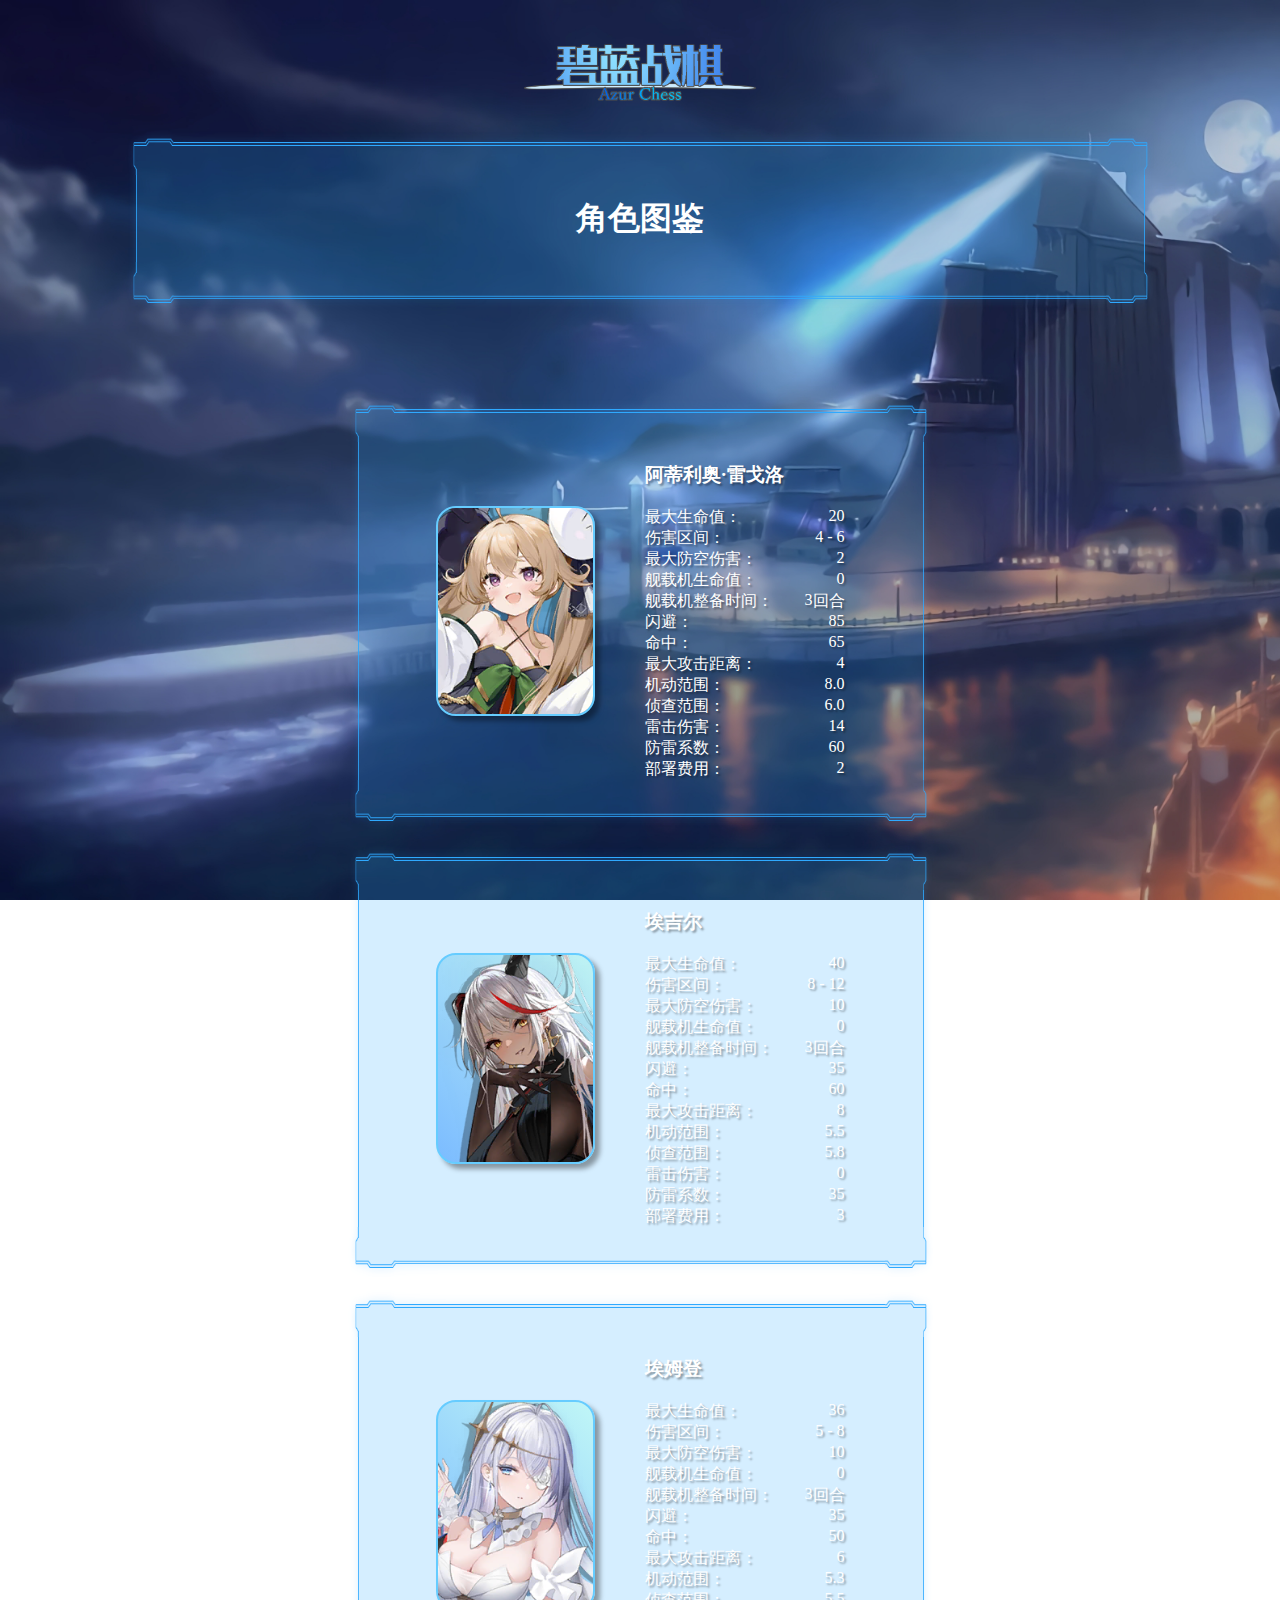
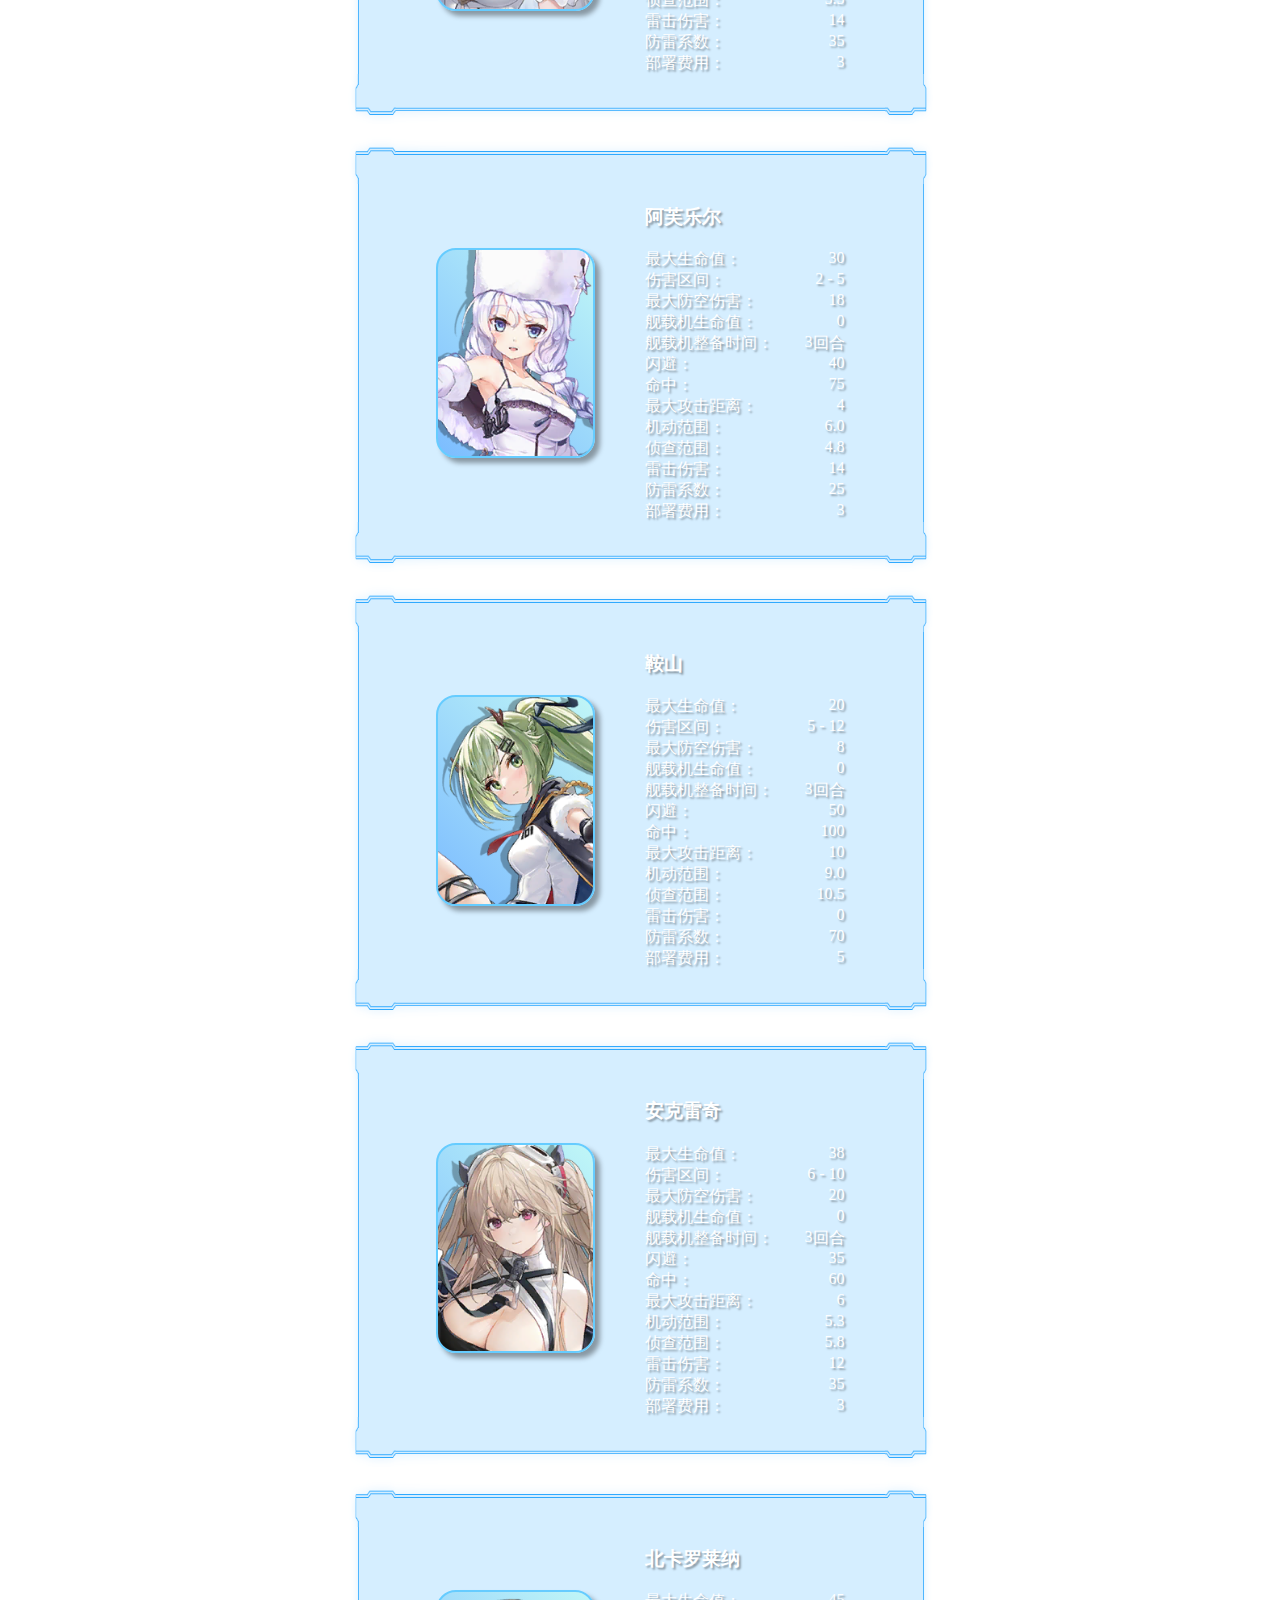
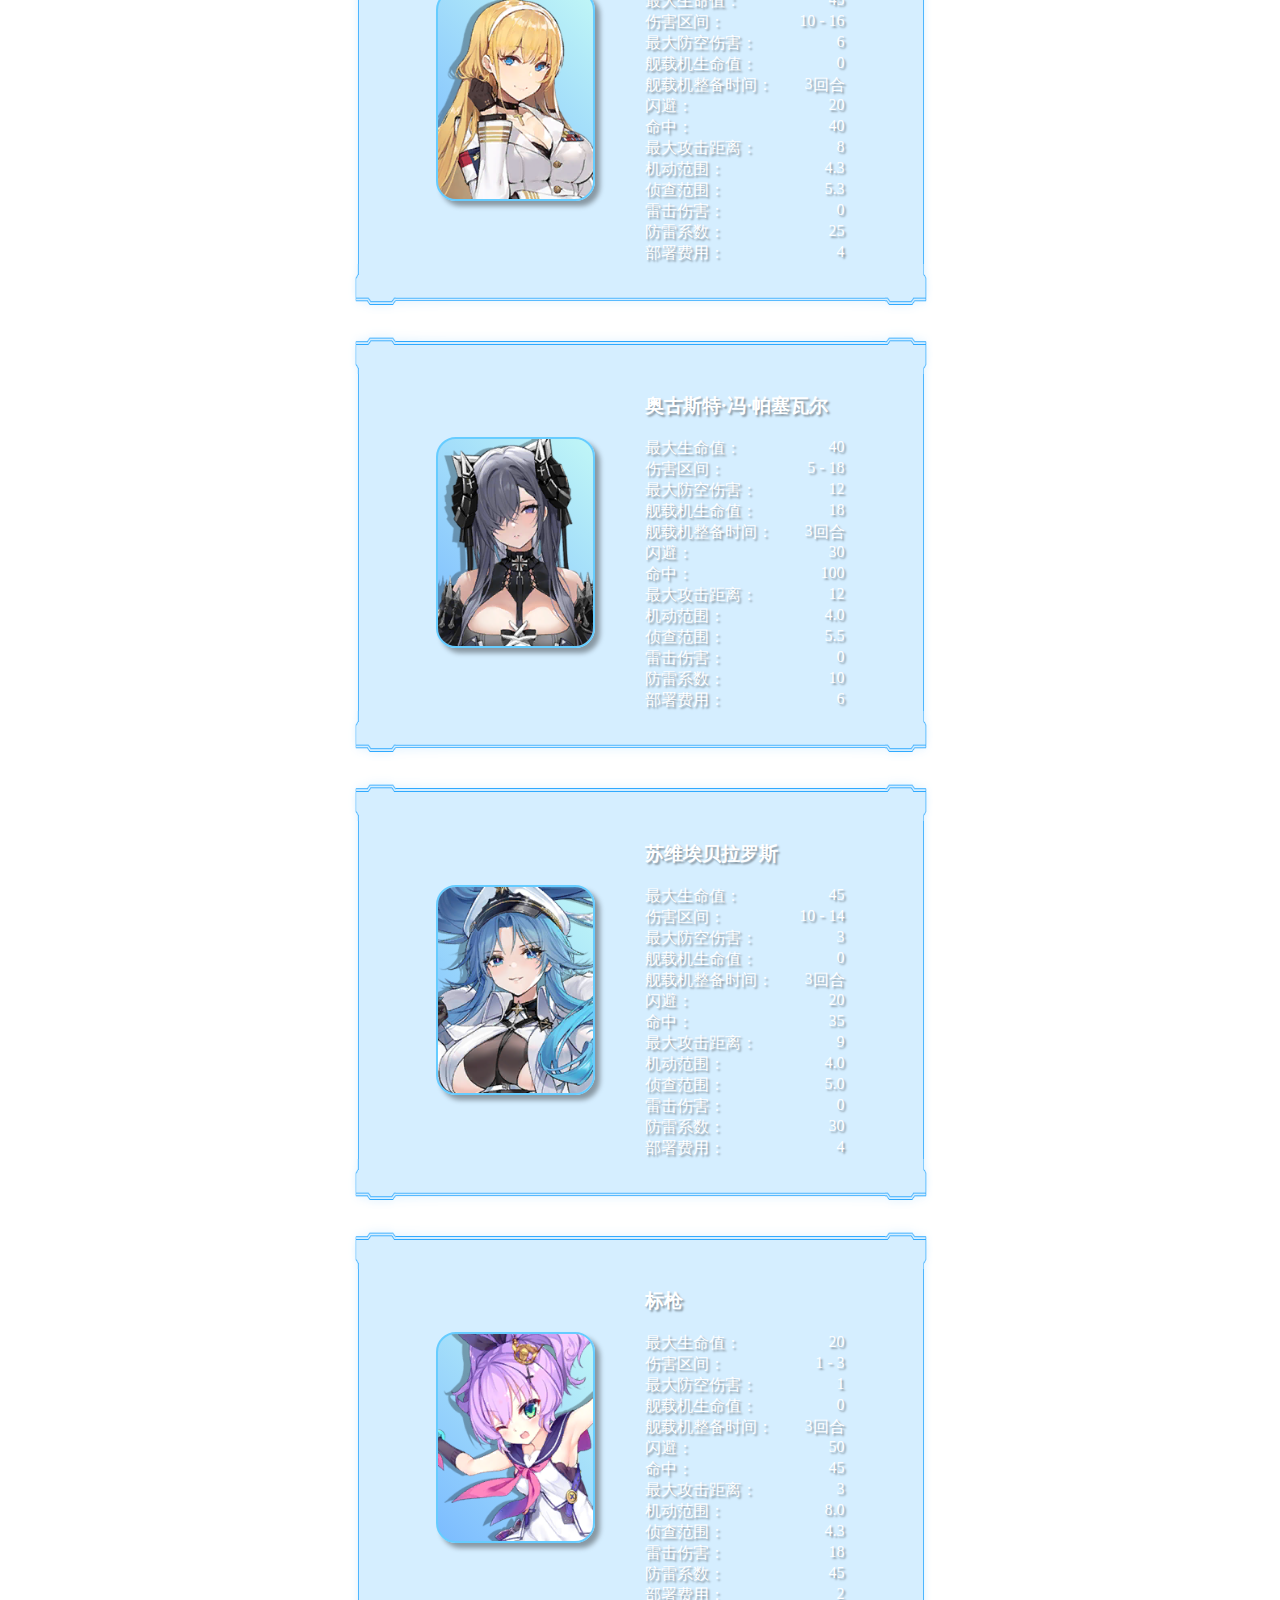
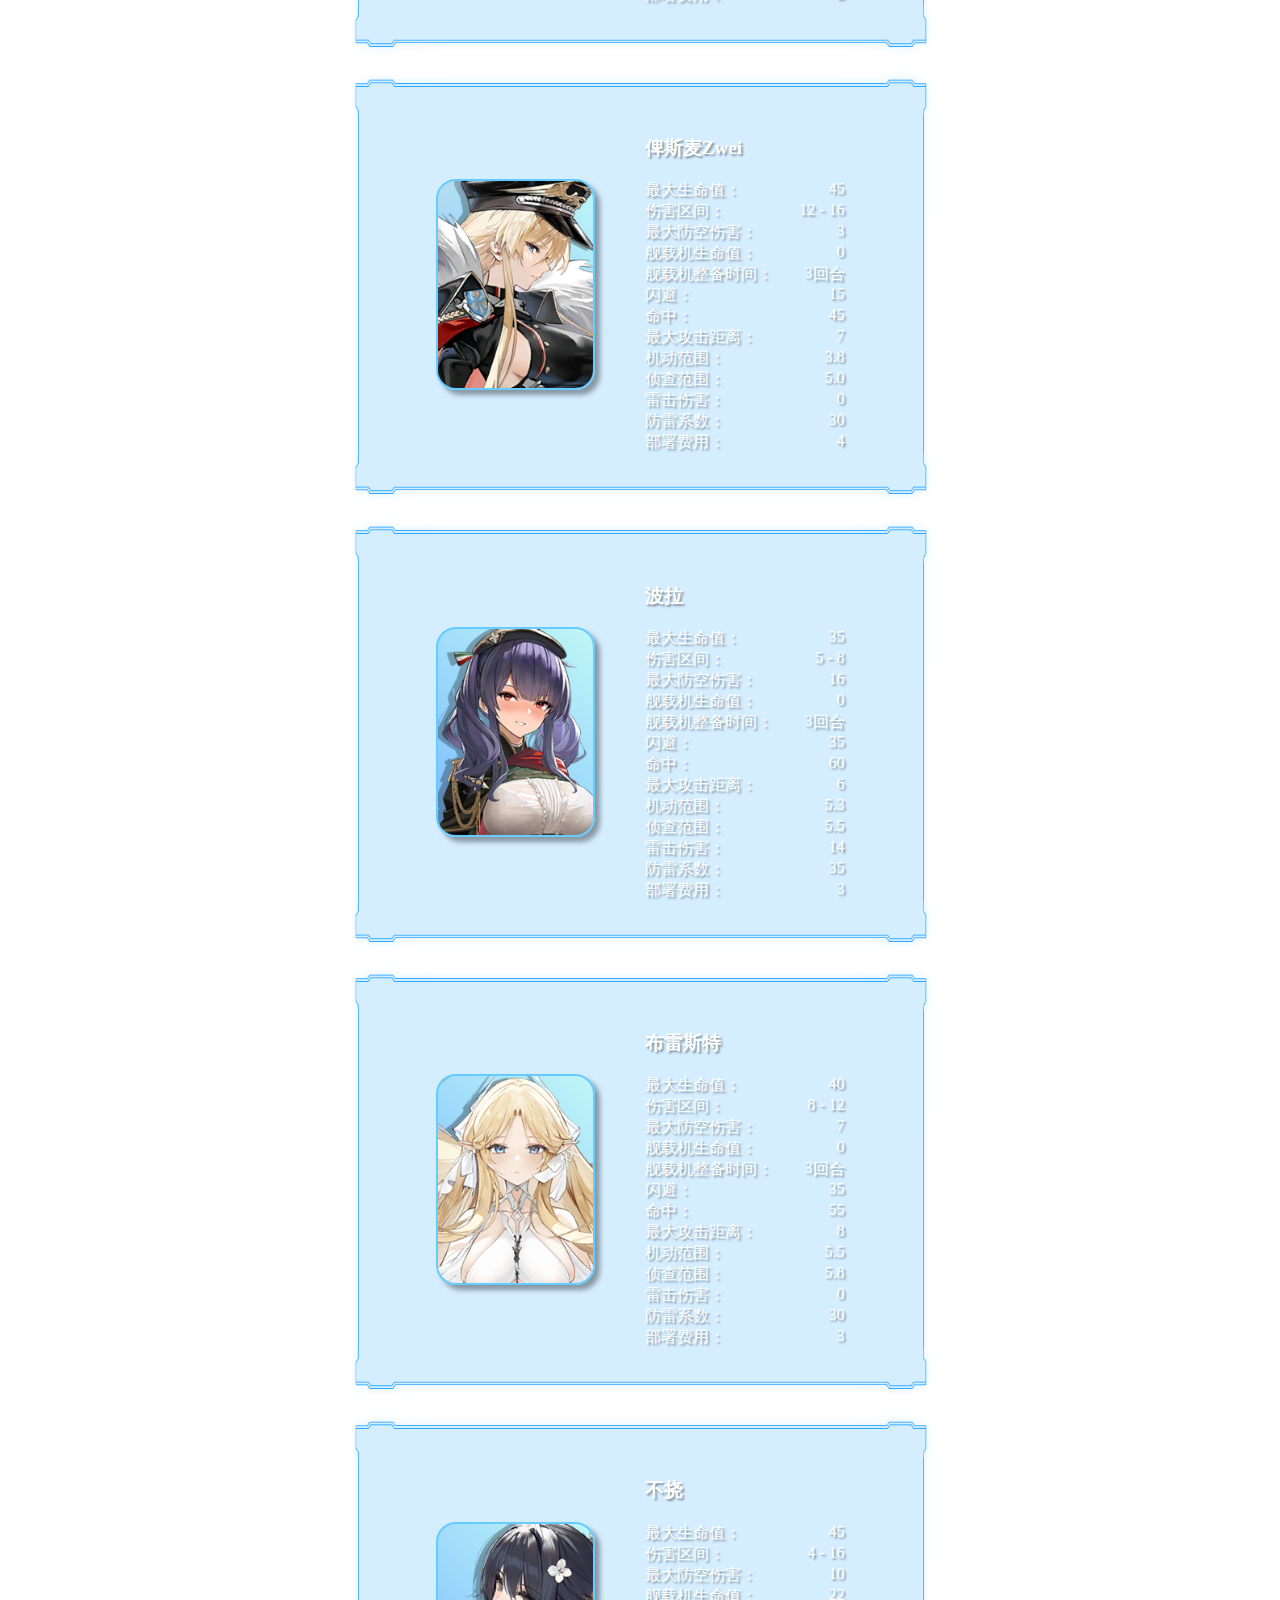
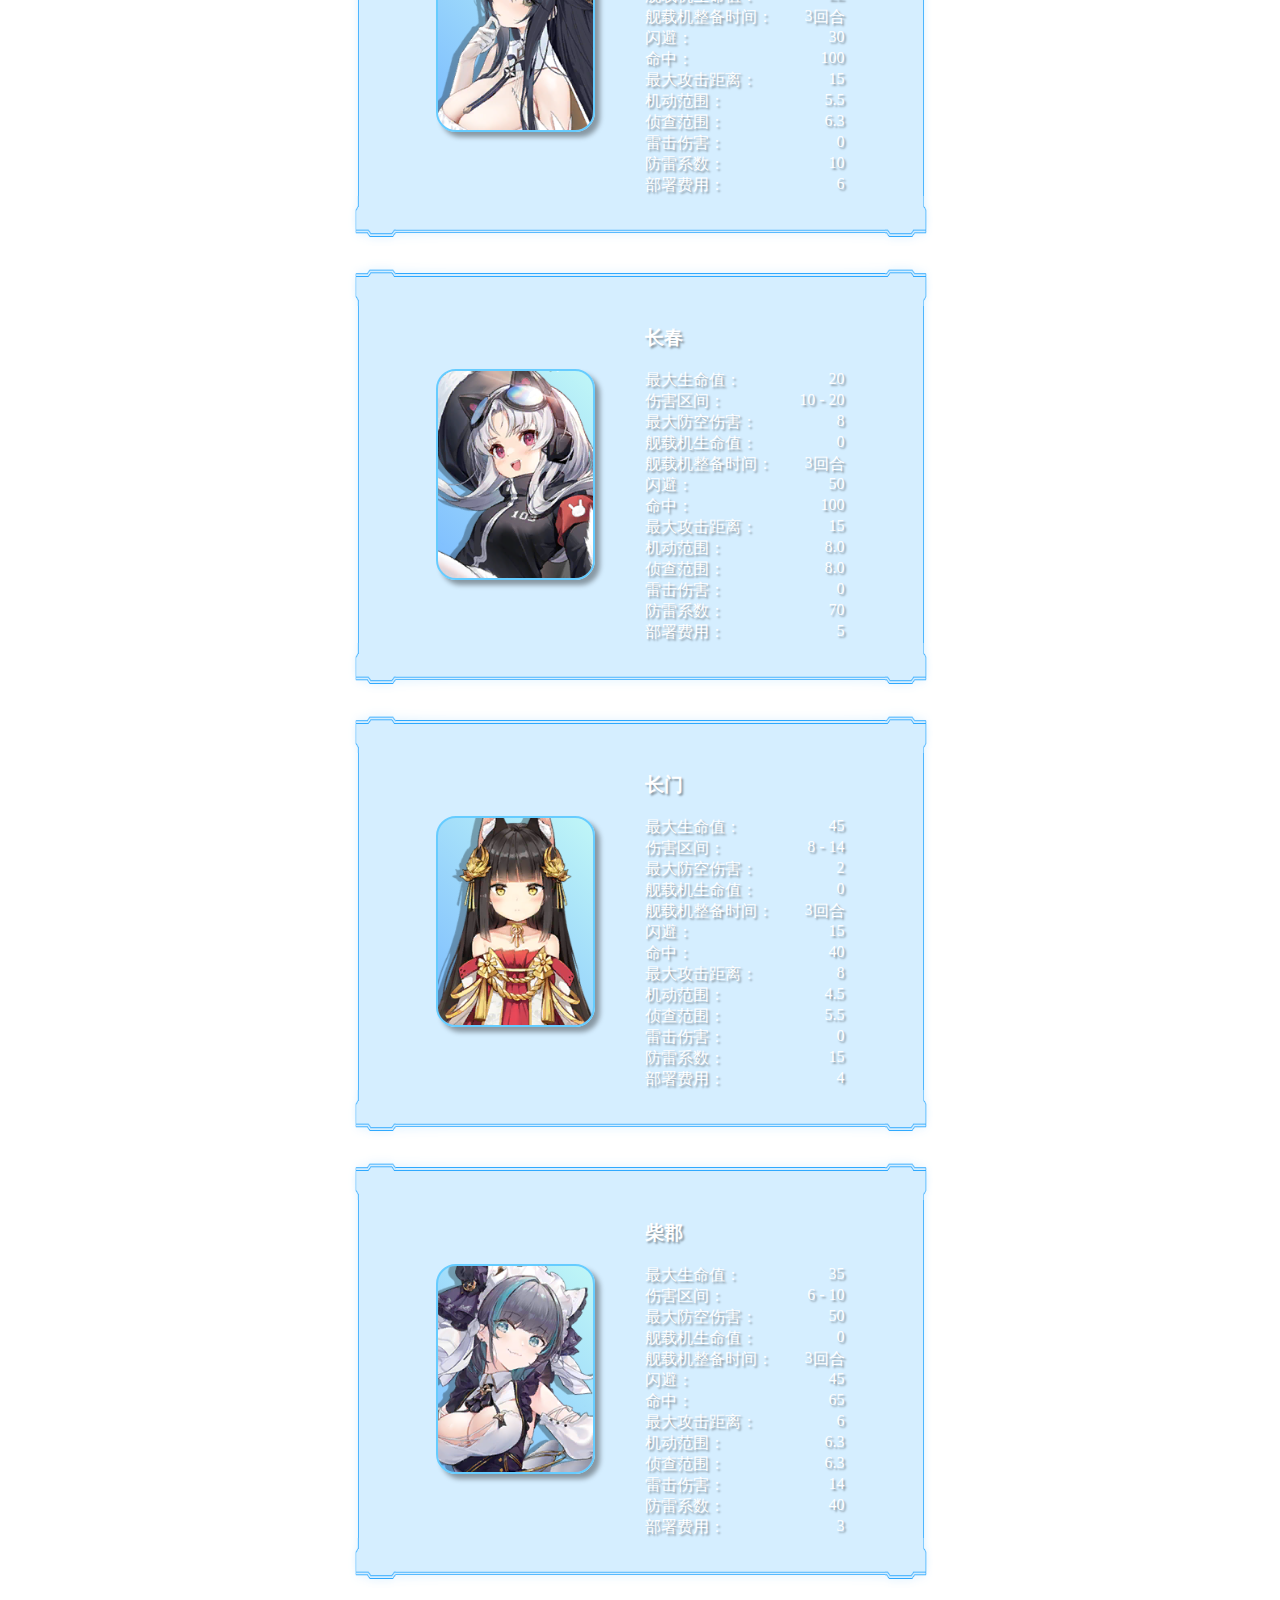
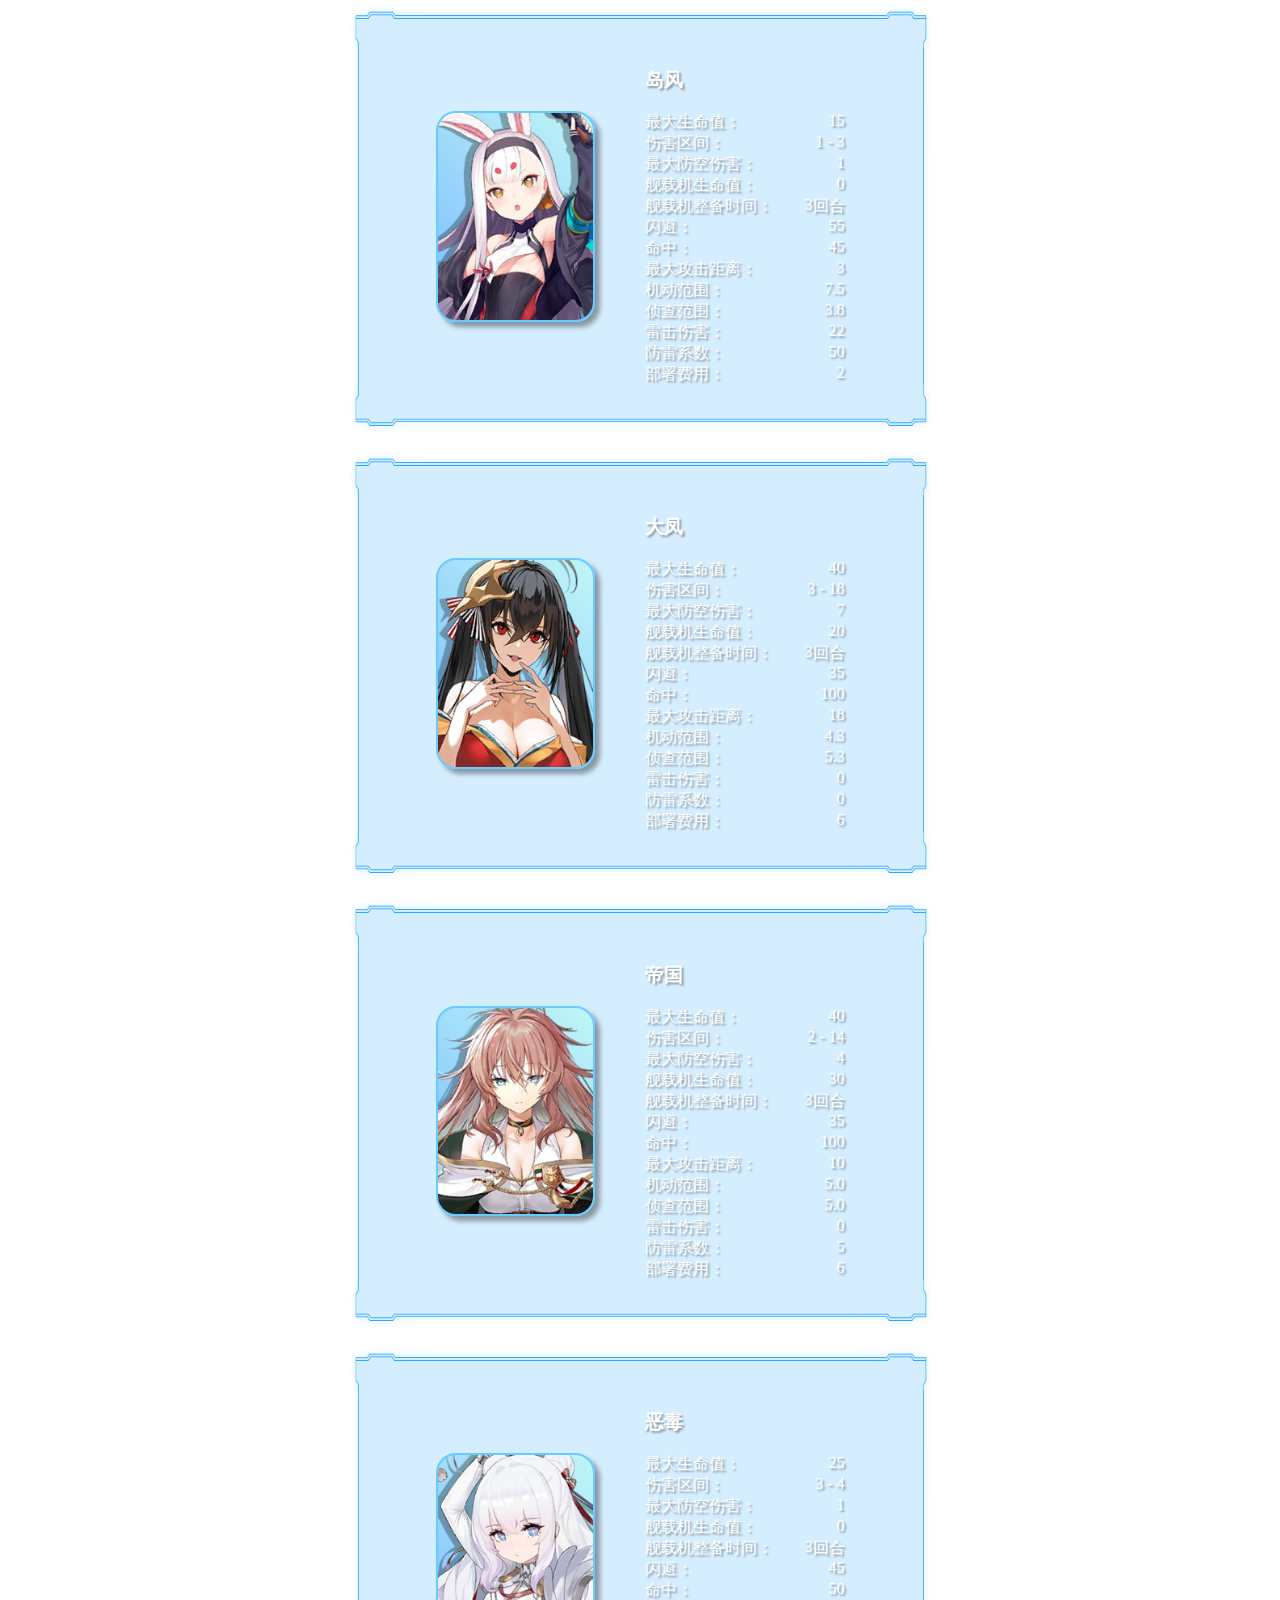
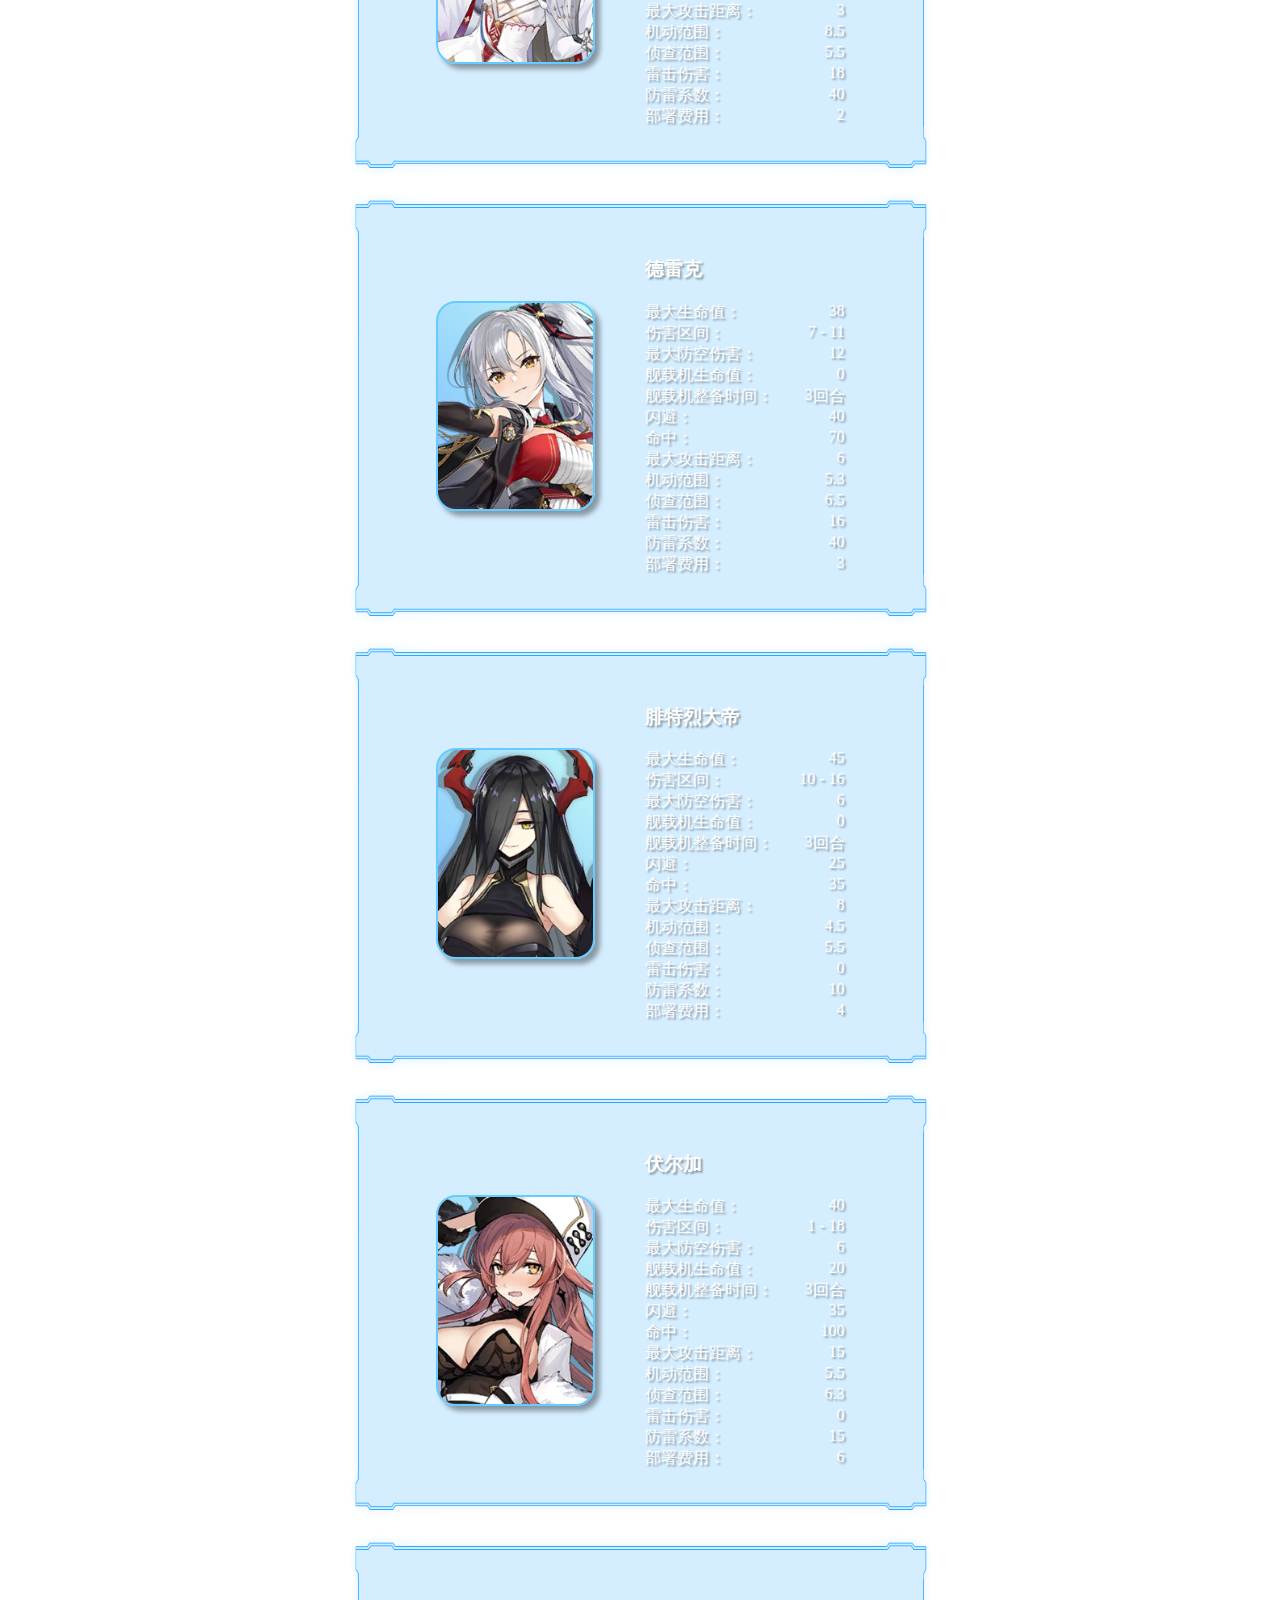
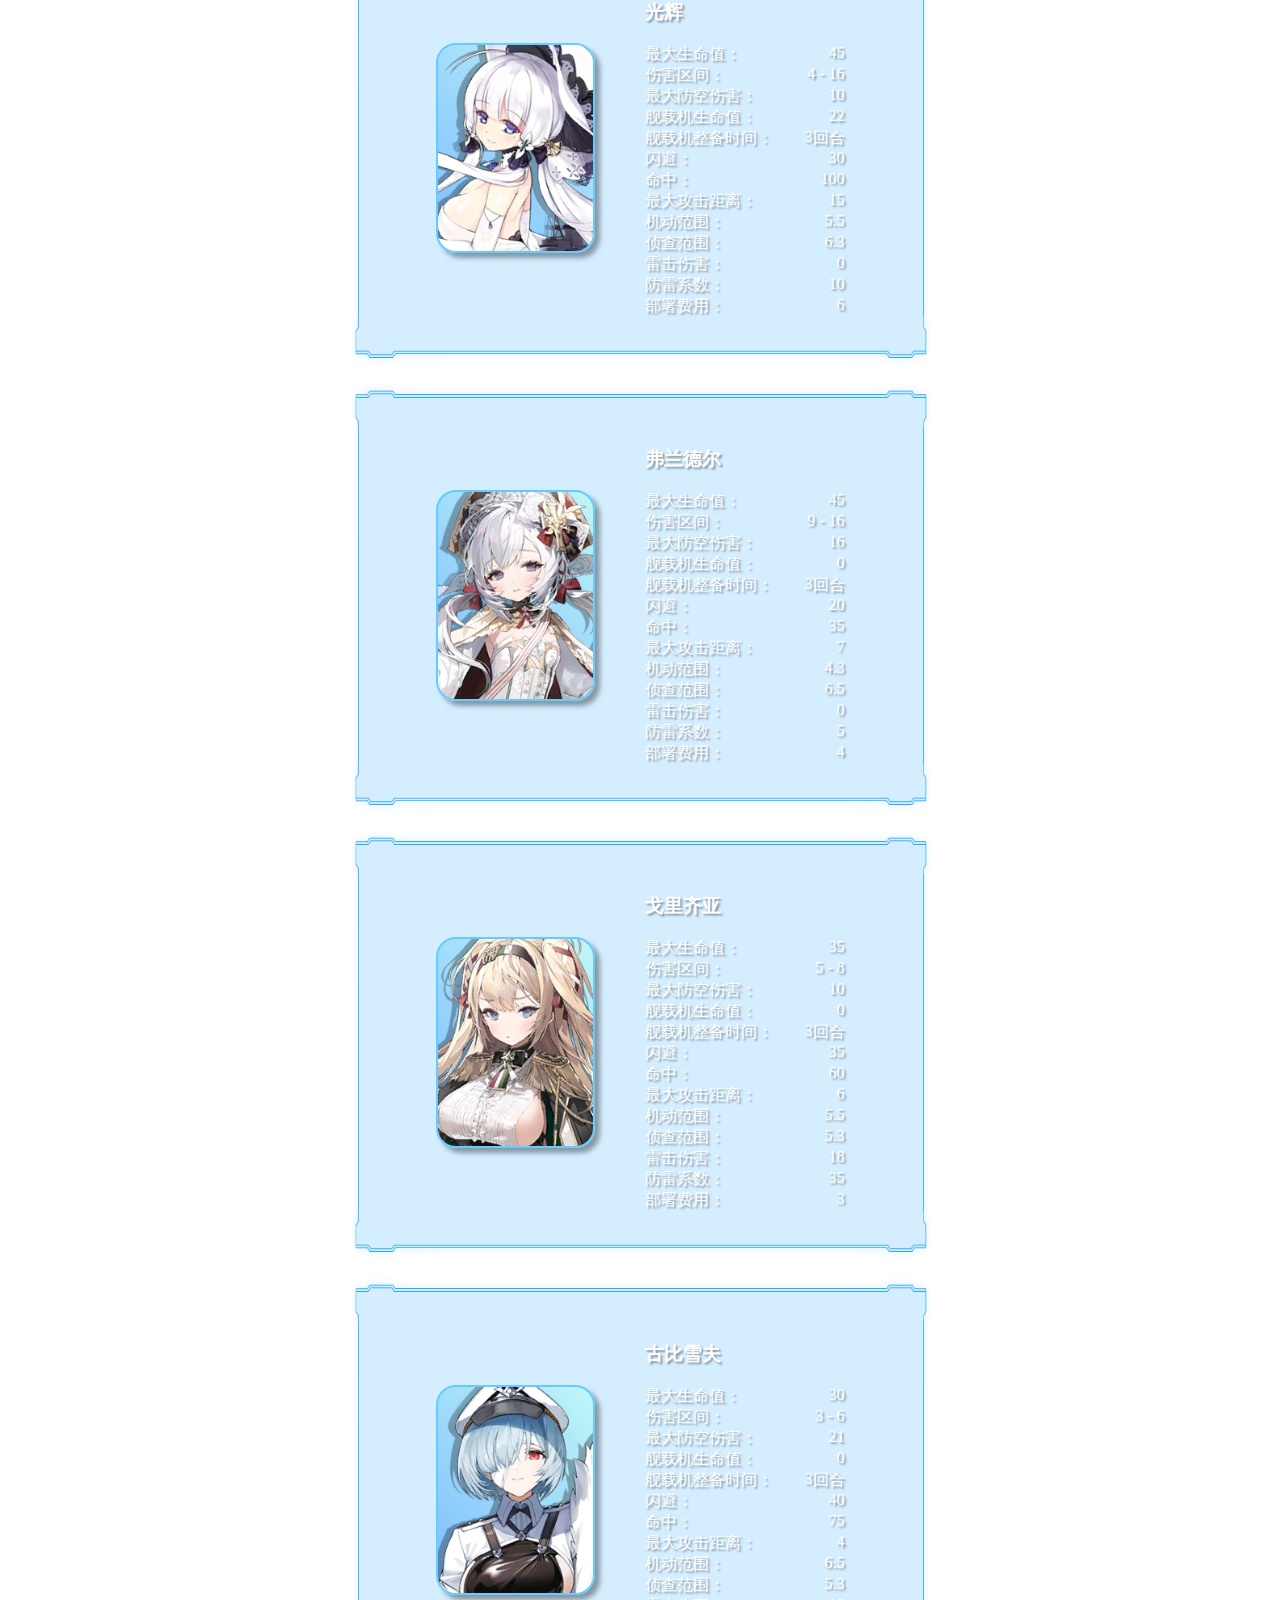
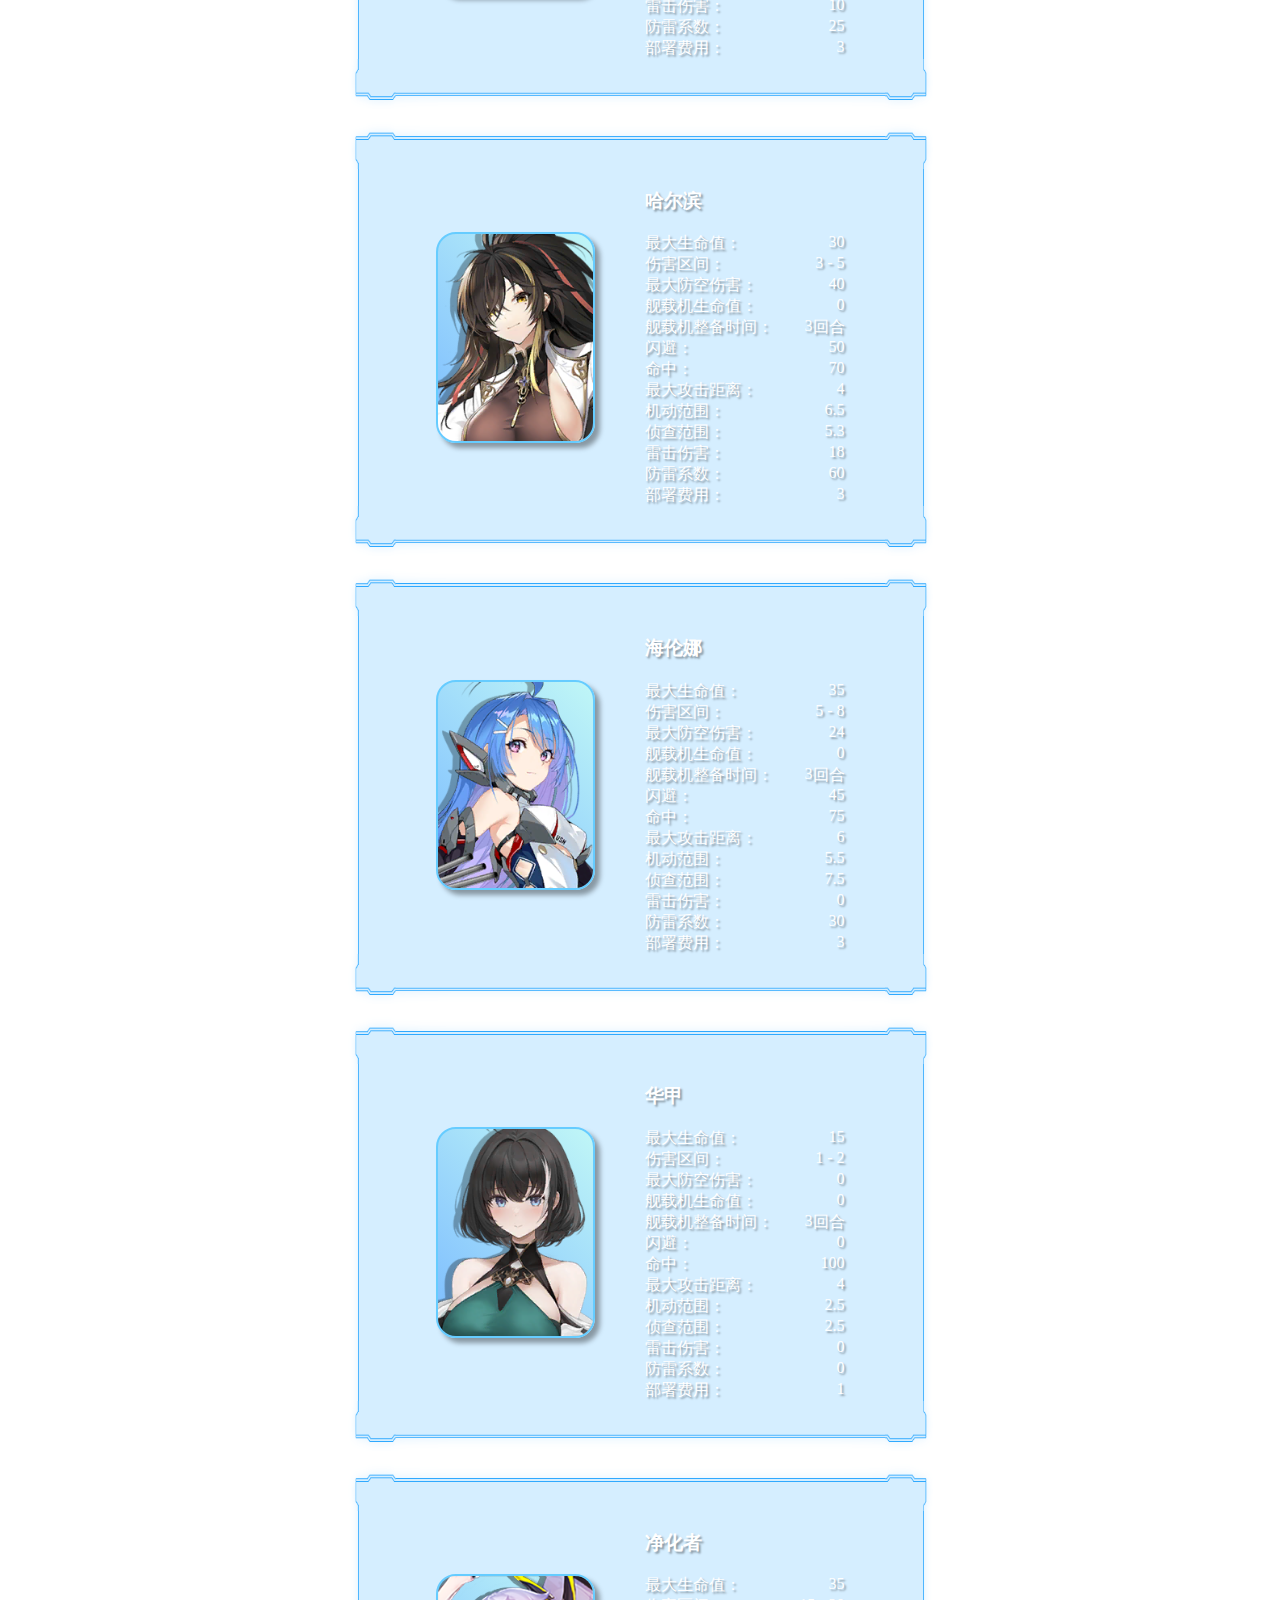
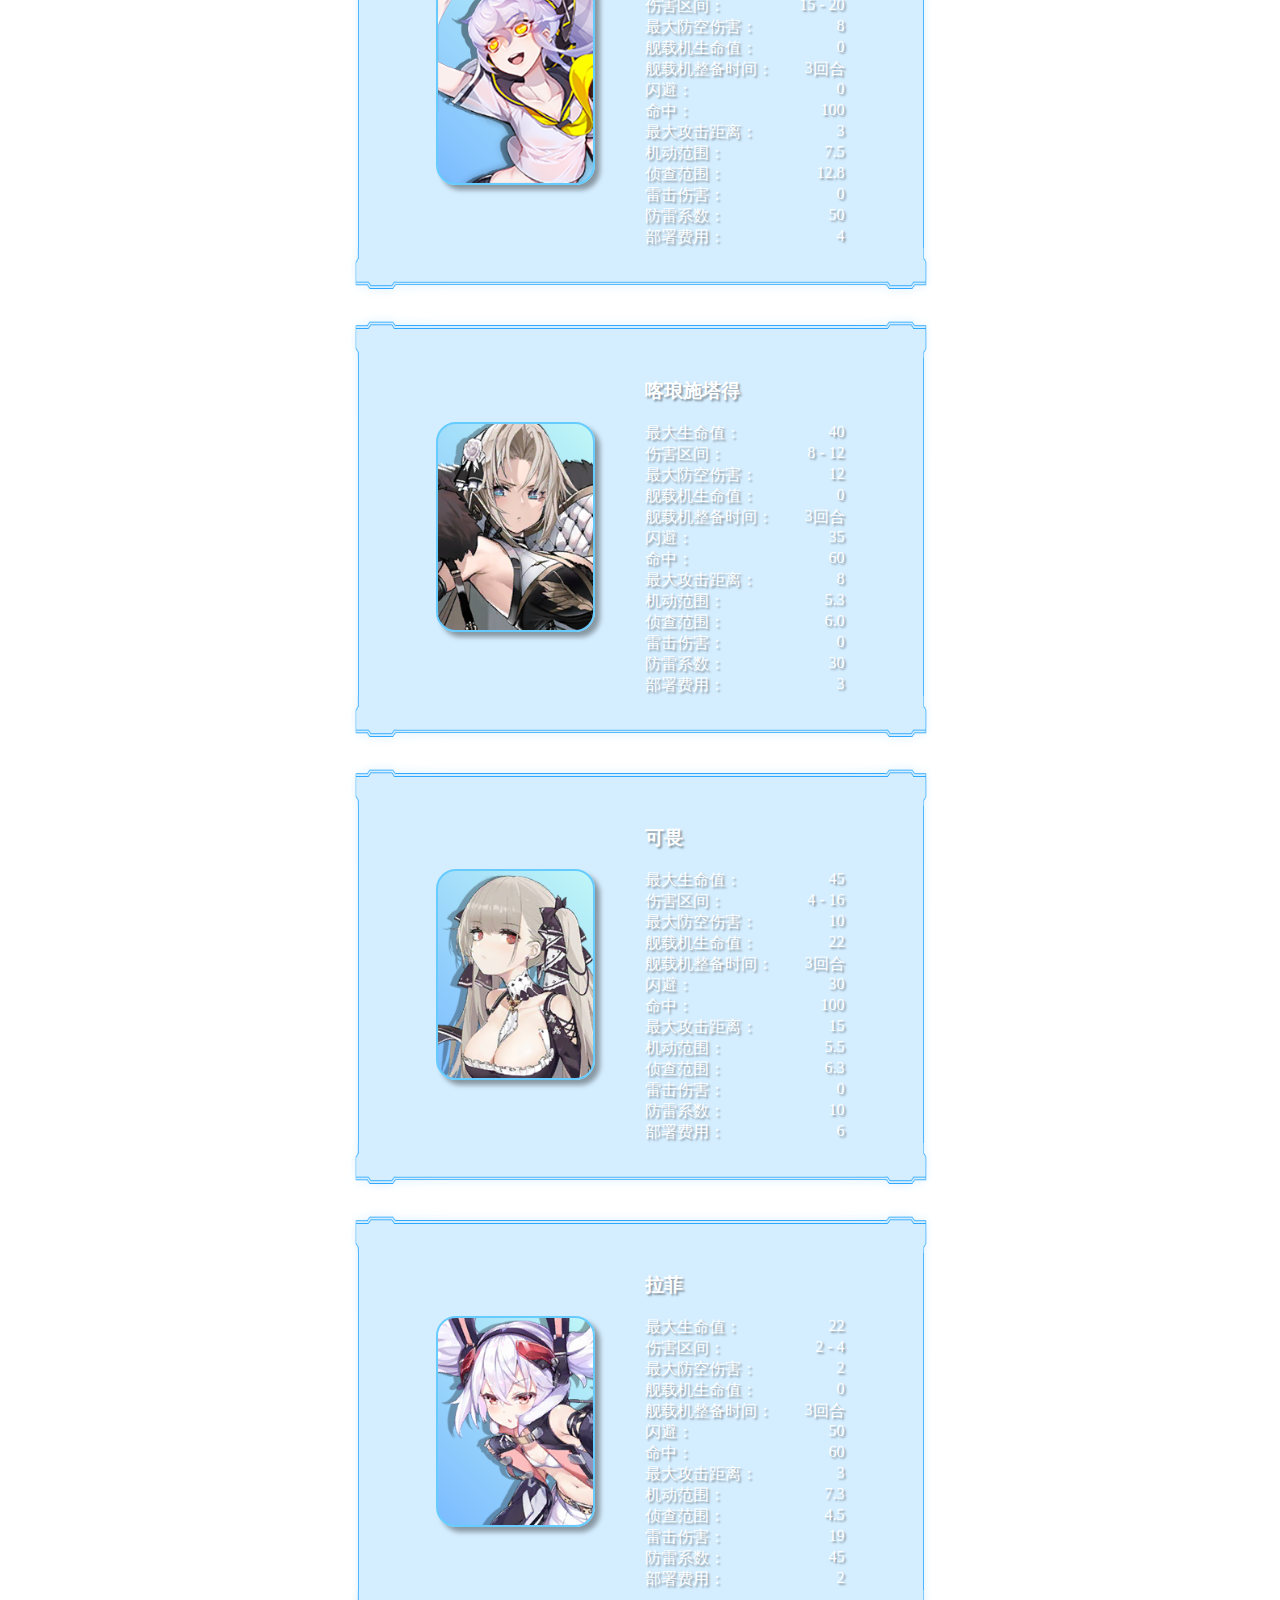
==== index.html @ 579e2d06 "添加项目文件。" ====
<!DOCTYPE html>
<html>

<head>
    <meta charset="utf-8">
    <title>AzurChess - 角色图鉴</title>
    <link rel="icon" href="Icon.png">
    <link rel="stylesheet" type="text/css" href="styles.css"> <!-- 引用外部样式表 -->
</head>

<body>
    <img id="logo" src="Logo.png" alt="AzurChess Logo">

    <div class="character-card" style="justify-content: center; margin: 0 10%;">
        <h1 style="display: block; color: white;">角色图鉴</h1>
    </div>
    
    <div id="card-container"></div>

    <script>
        const characterContainer = document.getElementById("card-container");

        // 发起异步请求加载JSON文件
        async function loadCharacterData() {
            const response = await fetch("character_files.json");
            const characters = await response.json();

            characters.files.forEach(async characterFileName => {
                let characterJsonFile = await fetch(`character/${characterFileName}`);
                let character = await characterJsonFile.json();

                characterContainer.innerHTML += `
            <div class="character-card">
                <img src="characterImage/Cover/${characterFileName.replace(".json","").toLowerCase()}.png" class="cover"></img>
                <div class="text-area">
                    <p style="font-weight: bold; font-size: larger;">${character.Name}</p>
                    <div class="text-line">
                        <span>最大生命值：</span>
                        <span>${character.MaxHP}</span>
                    </div>
                    <div class="text-line">
                        <span>伤害区间：</span>
                        <div style="display: flex; flex-direction: row;">
                            <span>${character.MinDamage}</span>
                            <span>&nbsp;-&nbsp;</span>
                            <span>${character.MaxDamage}</span>
                        </div>
                    </div>
                    <div class="text-line">
                        <span>最大防空伤害：</span>
                        <span>${character.MaxAADamage}</span>
                    </div>
                    <div class="text-line">
                        <span>舰载机生命值：</span>
                        <span>${character.ChildAircraftHP}</span>
                    </div>
                    <div class="text-line">
                        <span>舰载机整备时间：</span>
                        <div style="display: flex; flex-direction: row;">
                           <span>${character.ChildAircraftServerTime}</span>
                           <span>回合</span>
                        </div>
                    </div>
                    <div class="text-line">
                        <span>闪避：</span>
                        <span>${character.MissRate}</span>
                    </div>
                    <div class="text-line">
                        <span>命中：</span>
                        <span>${character.Accuracy}</span>
                    </div>
                    <div class="text-line">
                        <span>最大攻击距离：</span>
                        <span>${character.AttackRadius}</span>
                    </div>
                    <div class="text-line">
                        <span>机动范围：</span>
                        <span>${character.MoveRadius.toFixed(1)}</span>
                    </div>
                    <div class="text-line">
                        <span>侦查范围：</span>
                        <span>${character.DetectRadius.toFixed(1)}</span>
                    </div>
                    <div class="text-line">
                        <span>雷击伤害：</span>
                        <span>${character.TorpedoDamage}</span>
                    </div>
                    <div class="text-line">
                        <span>防雷系数：</span>
                        <span>${character.TorpedoProtectCoefficient}</span>
                    </div>
                    <div class="text-line">
                        <span>部署费用：</span>
                        <span>${character.DeployCost}</span>
                    </div>
                </div>
            </div>
            `
            });
        }

        loadCharacterData();
    </script>
</body>

</html>
---- styles.css ----
@font-face {
  font-family: 源流明体;
  src: url("GenRyuMinTW-Heavy.ttf");
}

h1{
  font-family: "源流明体";
}

body {
  background-image: url('BG.jpg');
  background-attachment: fixed; /* 让背景图片固定不动 */
  background-size: cover; /* 适应整个视口 */
}

#logo {
  display: block;
  object-fit: contain;
  margin: 30px auto;
  width: 40%;
  max-width: 250px;
}

#card-container {
  display: flex;
  flex-wrap: wrap;
  row-gap: 50px;
  padding: 120px;
}

.character-card {
  padding: 30px 80px;
  margin: auto;
  display: flex;
  border-image-source: url("SF\ Window.png");
  border-image-slice: 110 155 fill;
  border-image-width: 50px;
  border-image-repeat: stretch;
  border-image-outset: 20px 10px;
  flex-direction: row;
  align-items: center;
  justify-content: flex-start;
  gap: 50px;
}

.cover {
  margin: auto;
  max-width: 155px;
  border-radius: 20px;
  border: solid 2px #6cf;
  object-fit: contain;
  background-image: linear-gradient(45deg, #2289ff80, #acffee80);
  box-shadow: 5px 5px 5px #0000005d;
}

.text-area {
  font-family: "源流明体";
  display: flex;
  flex-direction: column;
  justify-content: flex-start;
  align-items: flex-start;
  width: 200px;
  color: white;
  text-shadow: 2px 2px 2px #0000005d;
}

.text-line {
  display: flex;
  width: 100%;
  flex-direction: row;
  justify-content: space-between;
}
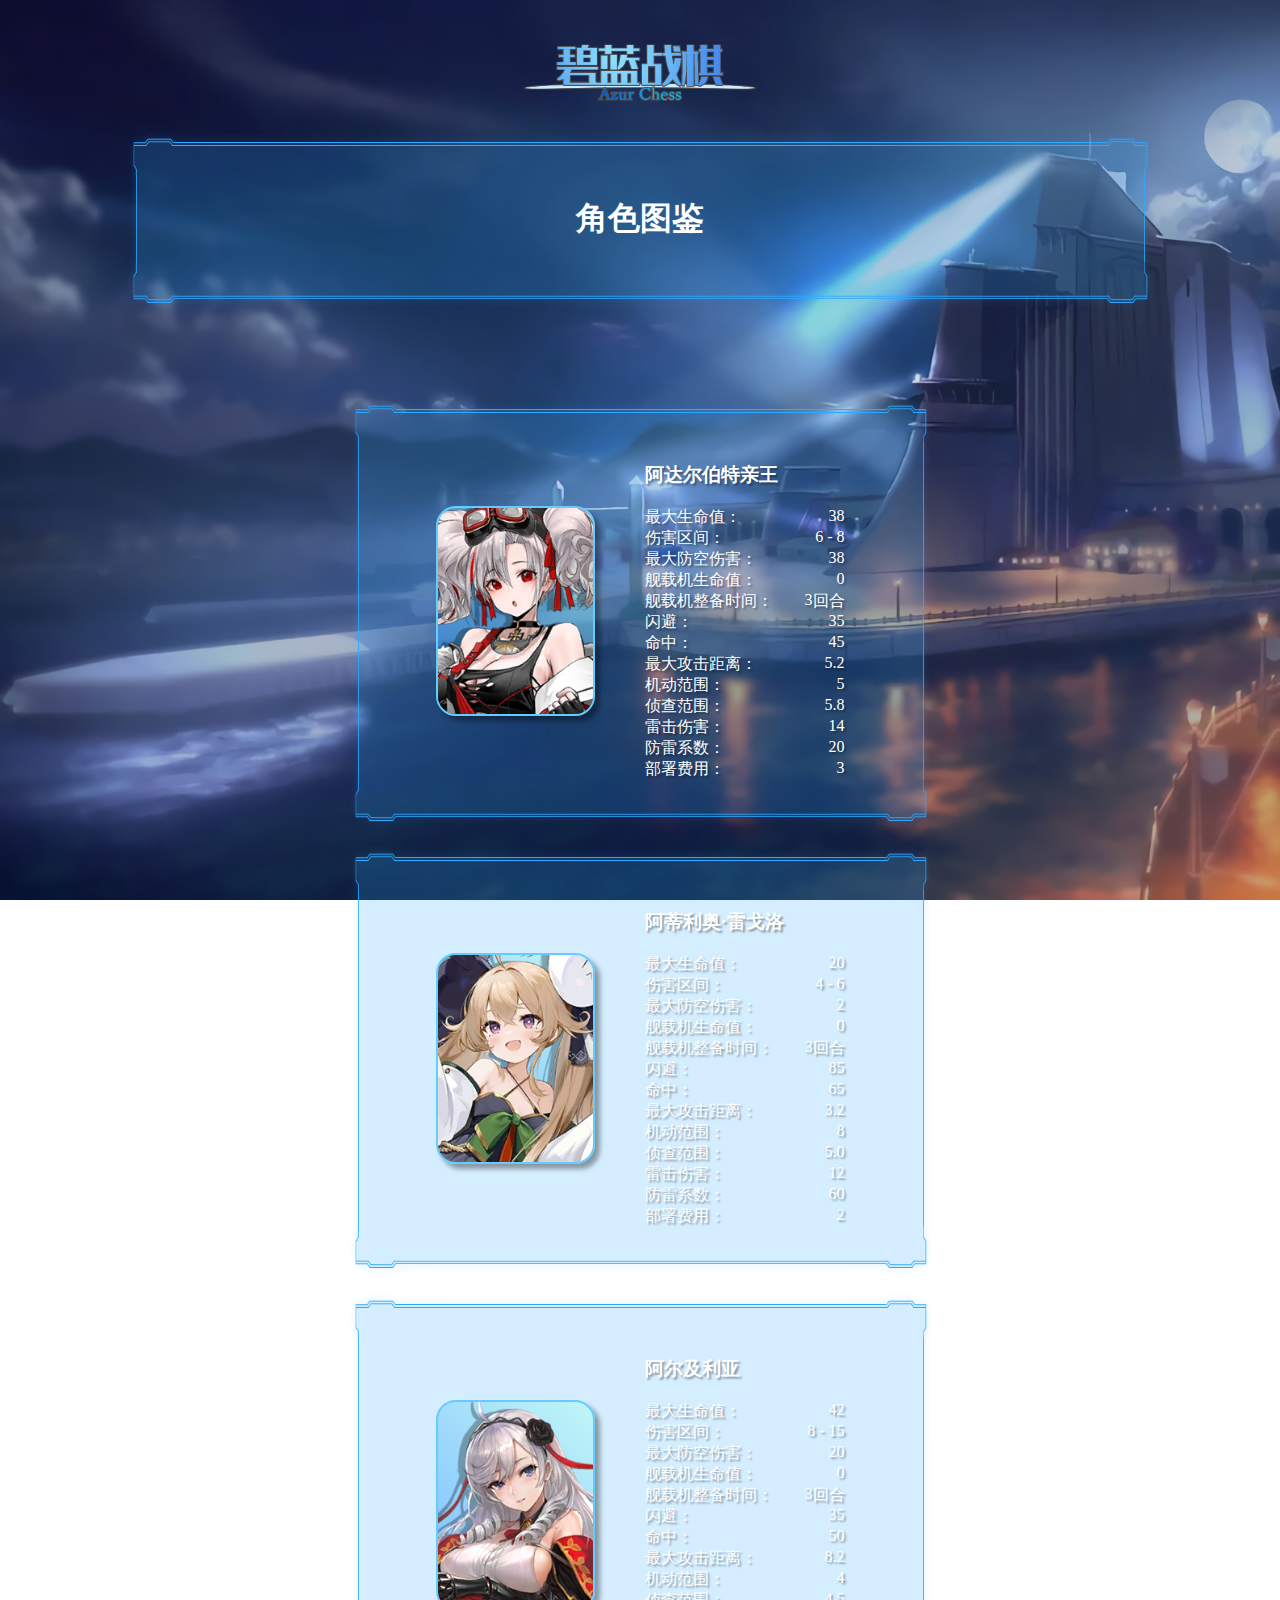
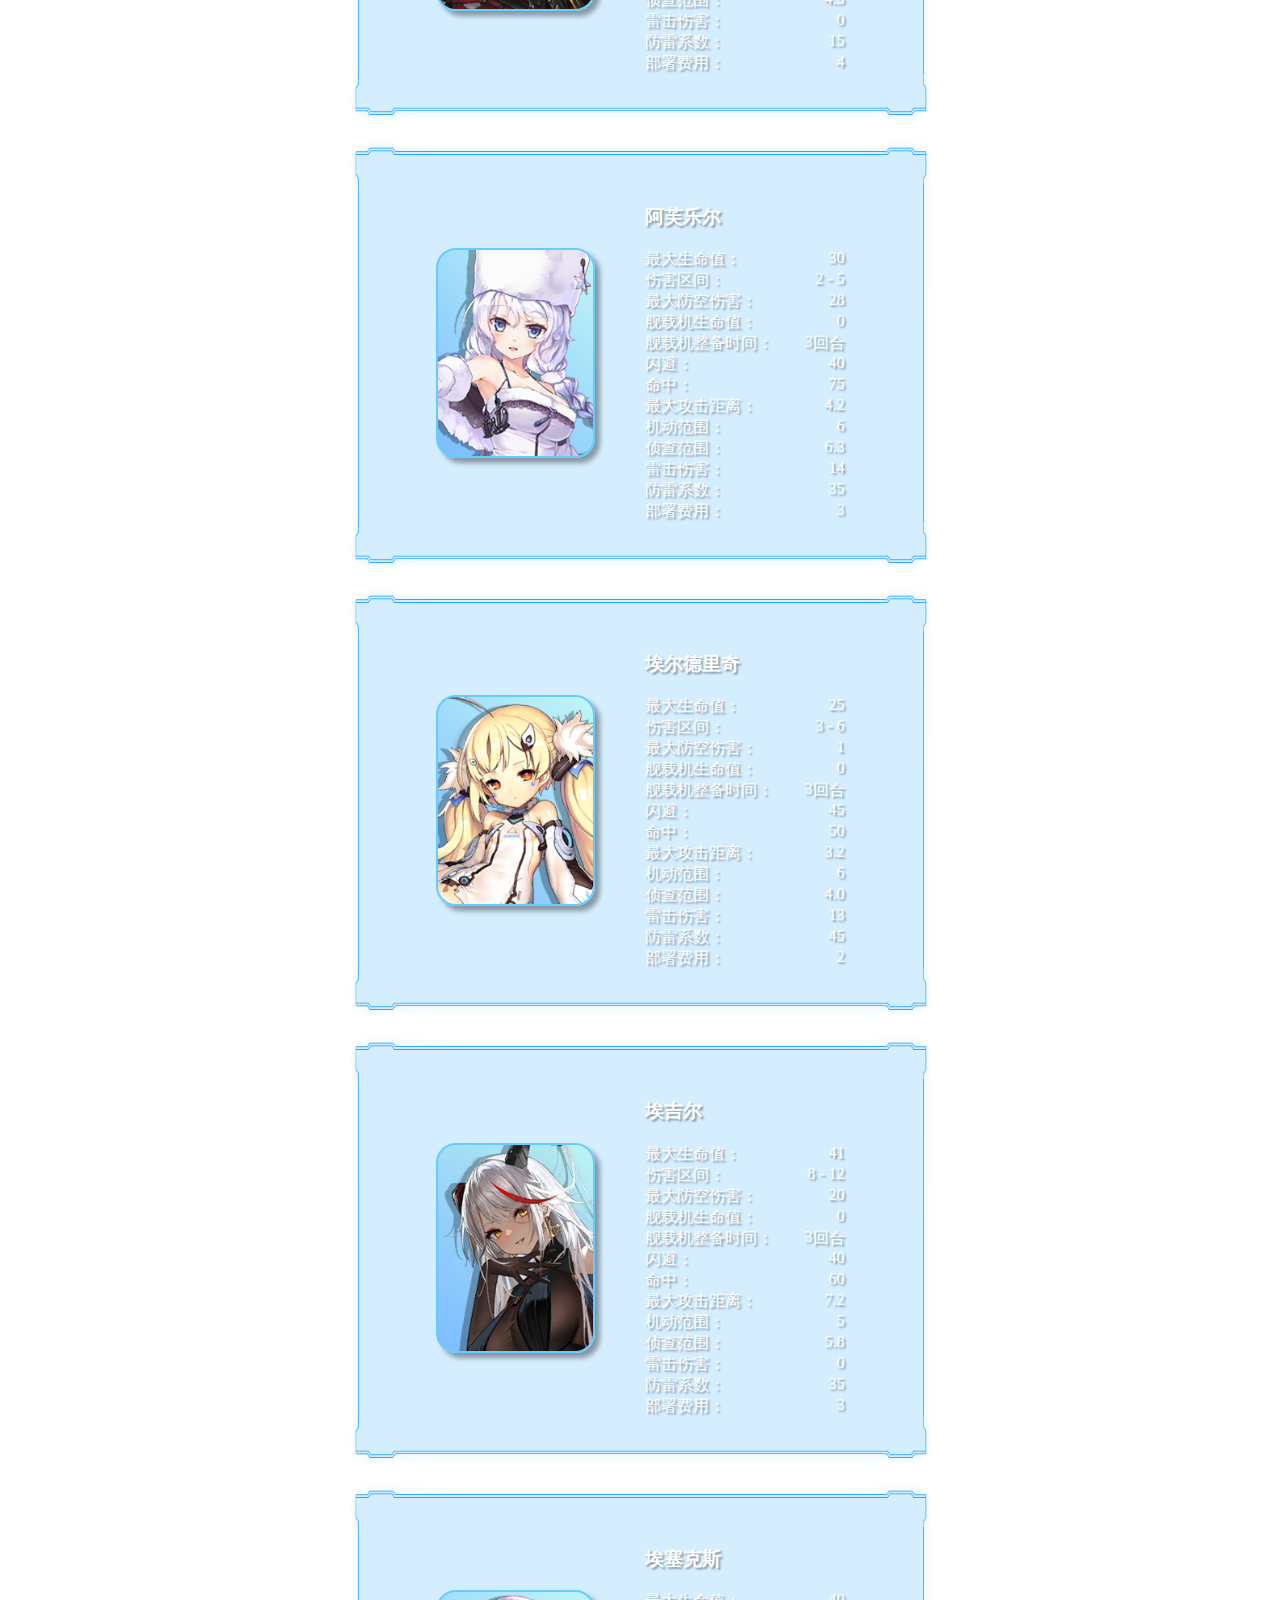
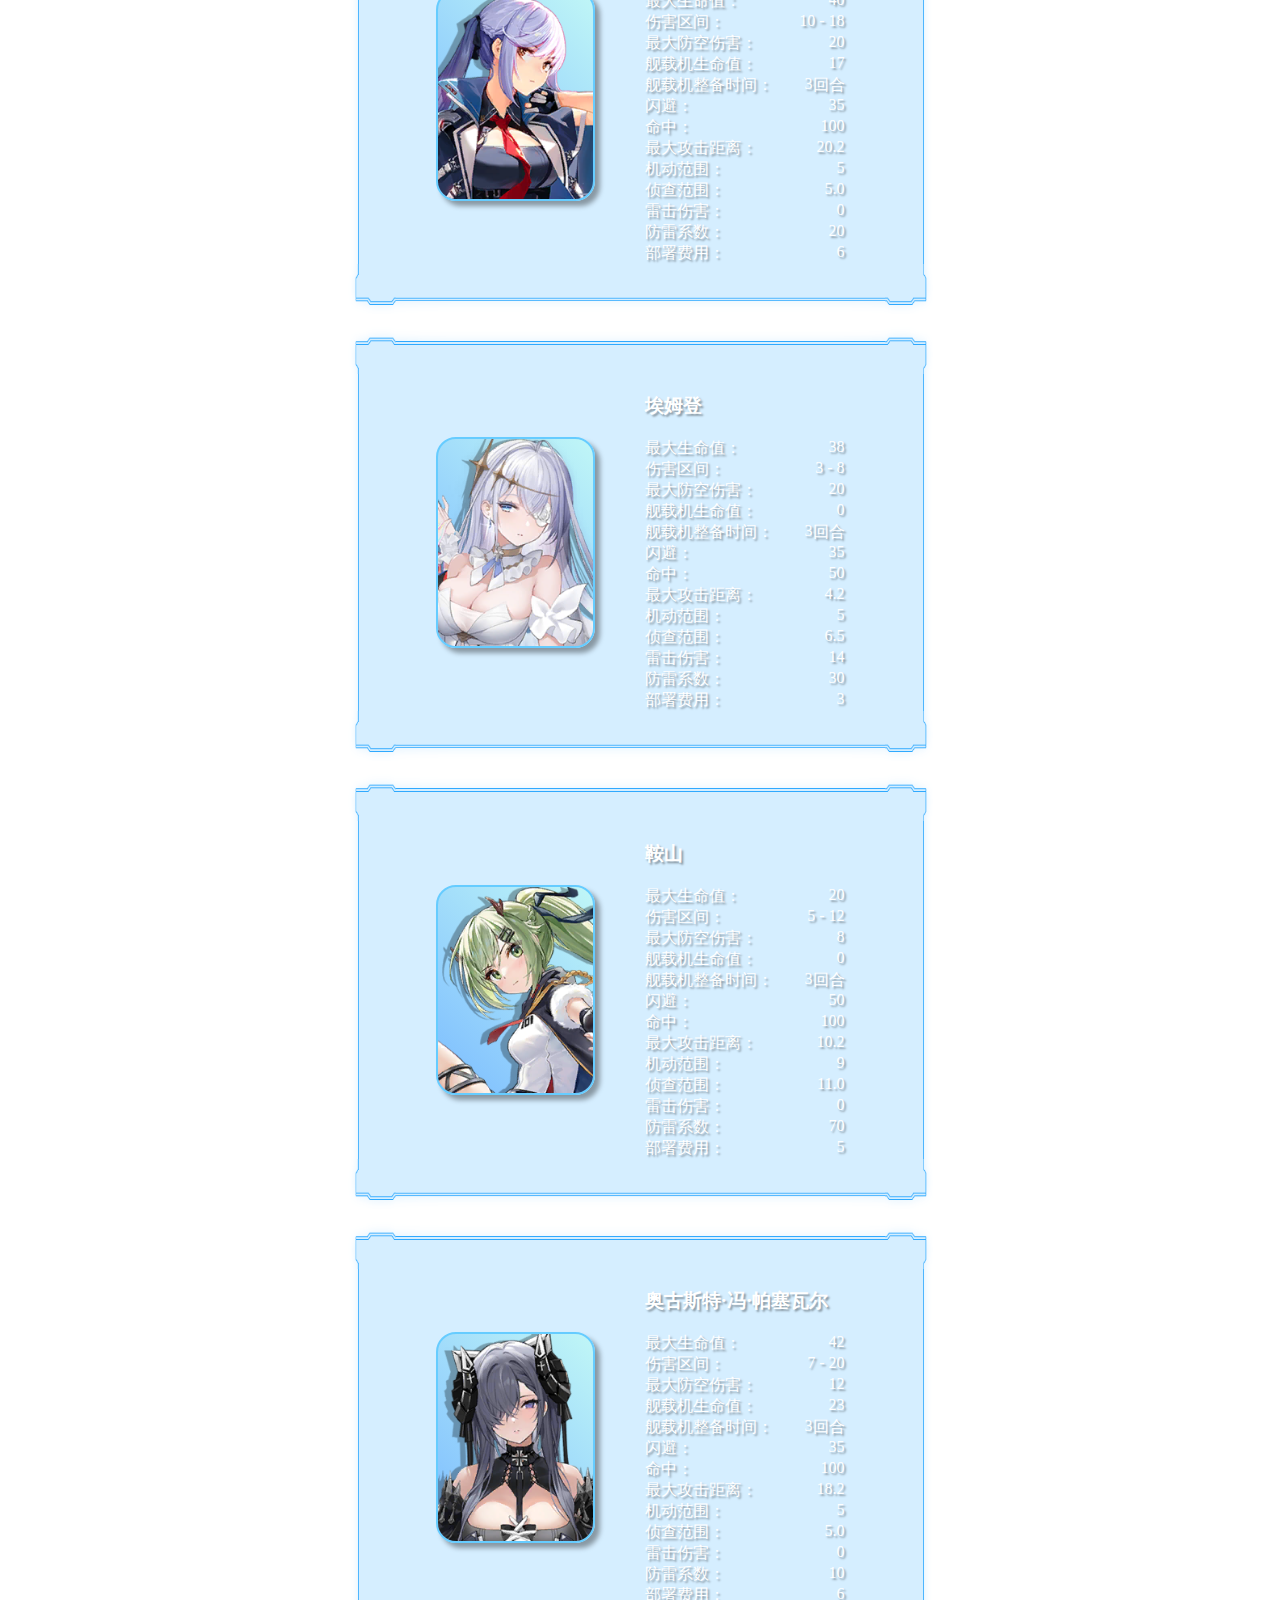
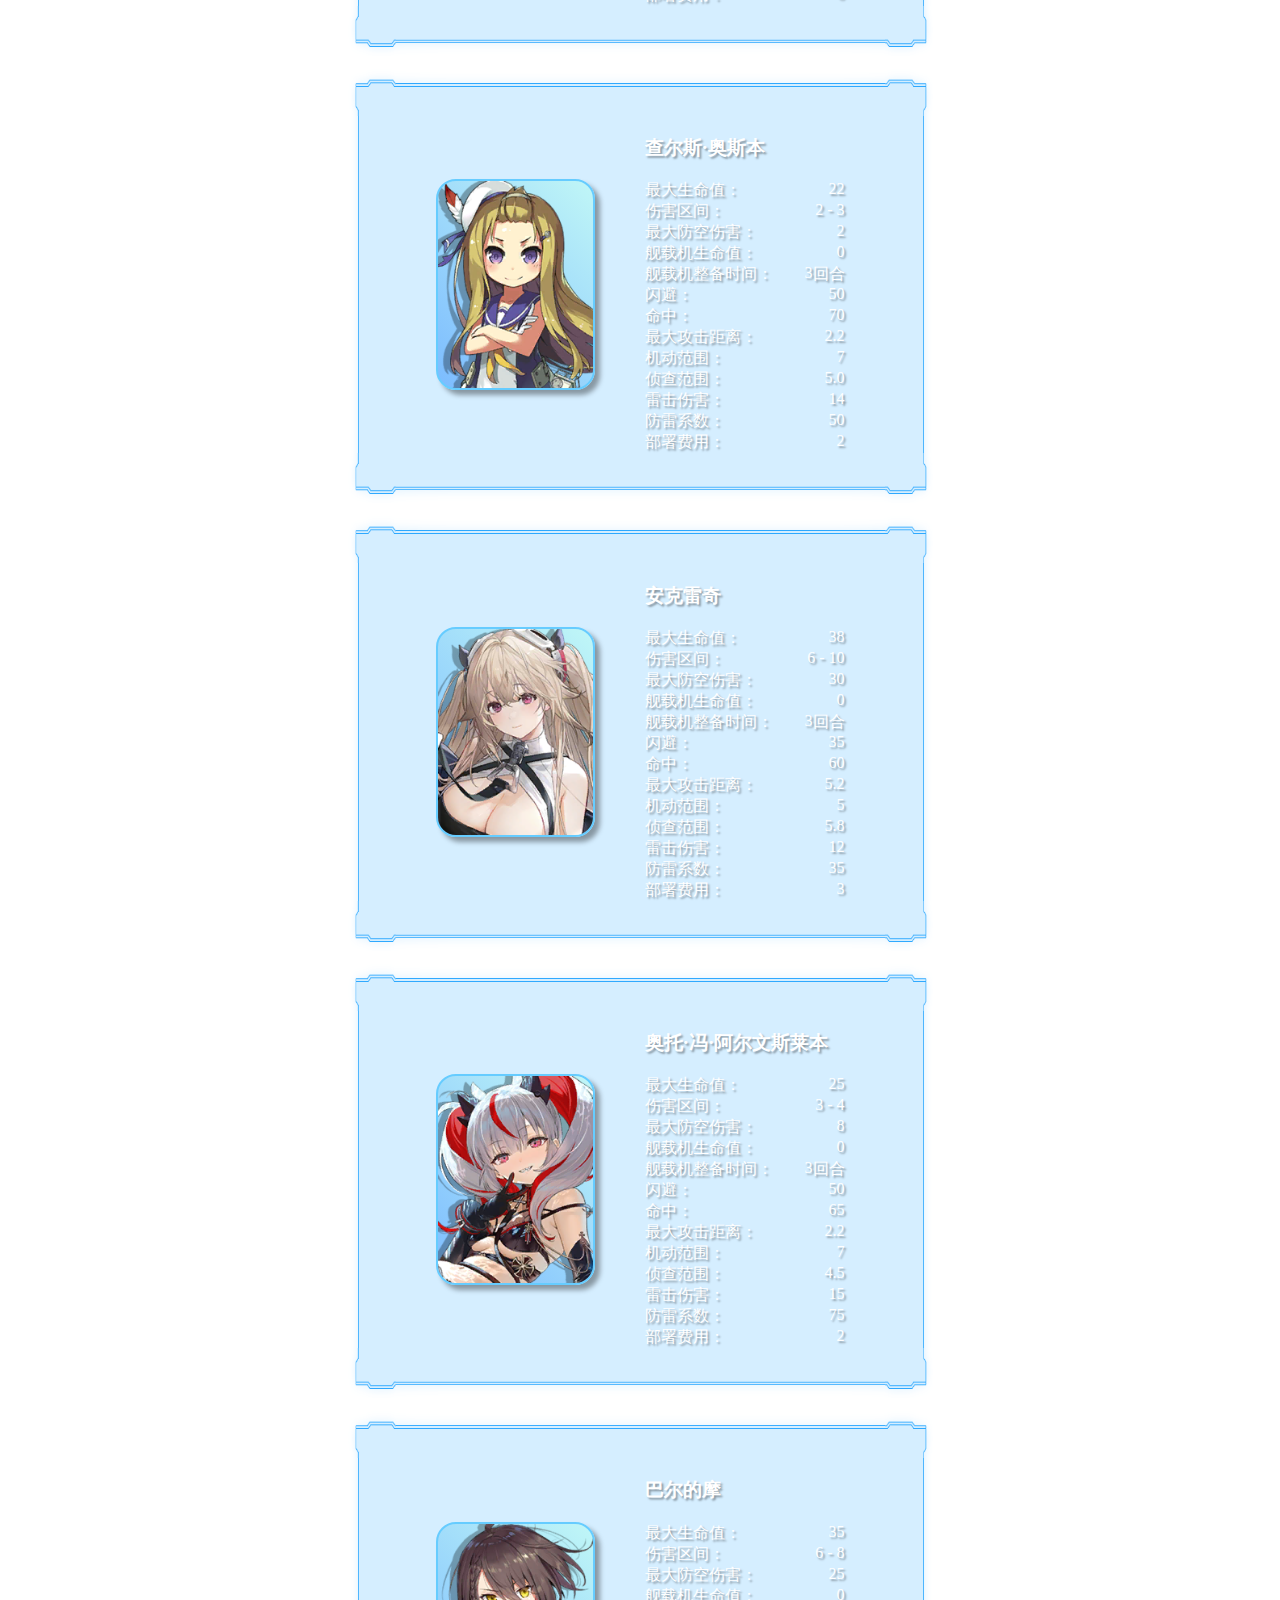
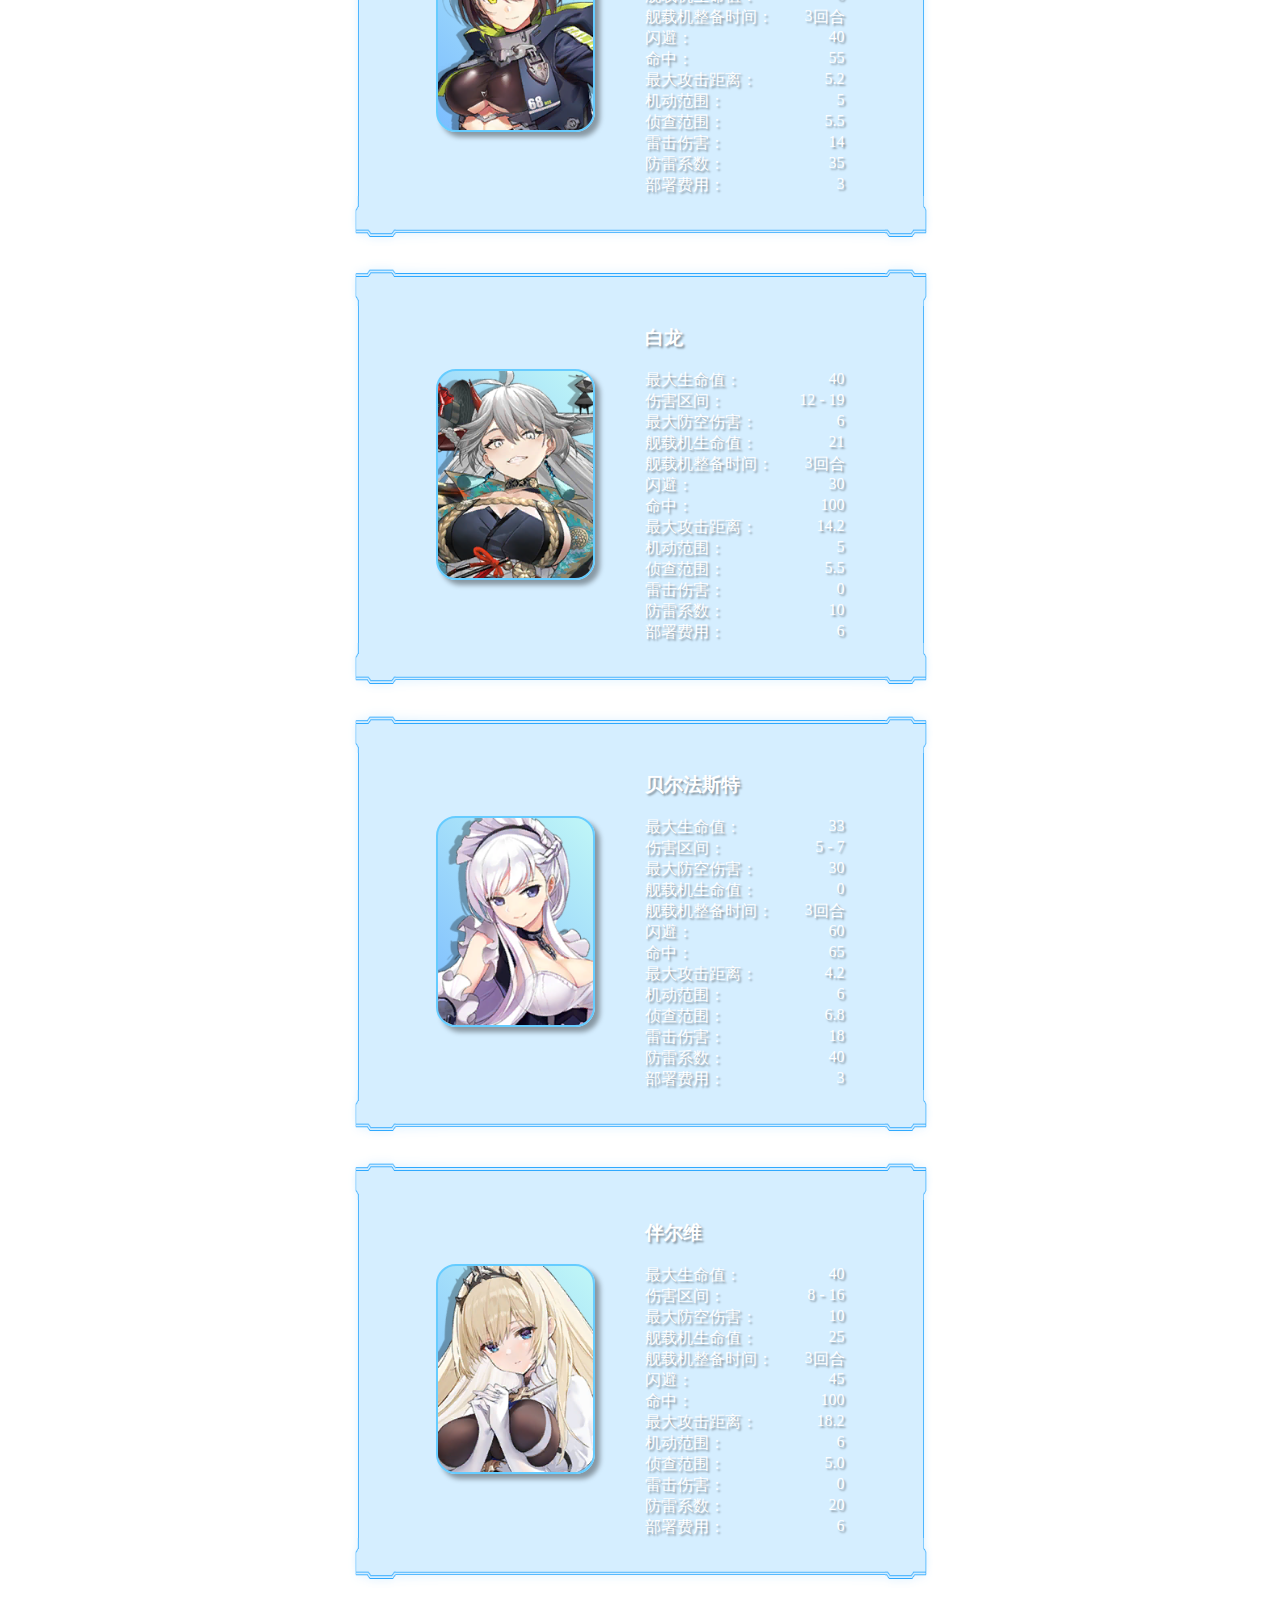
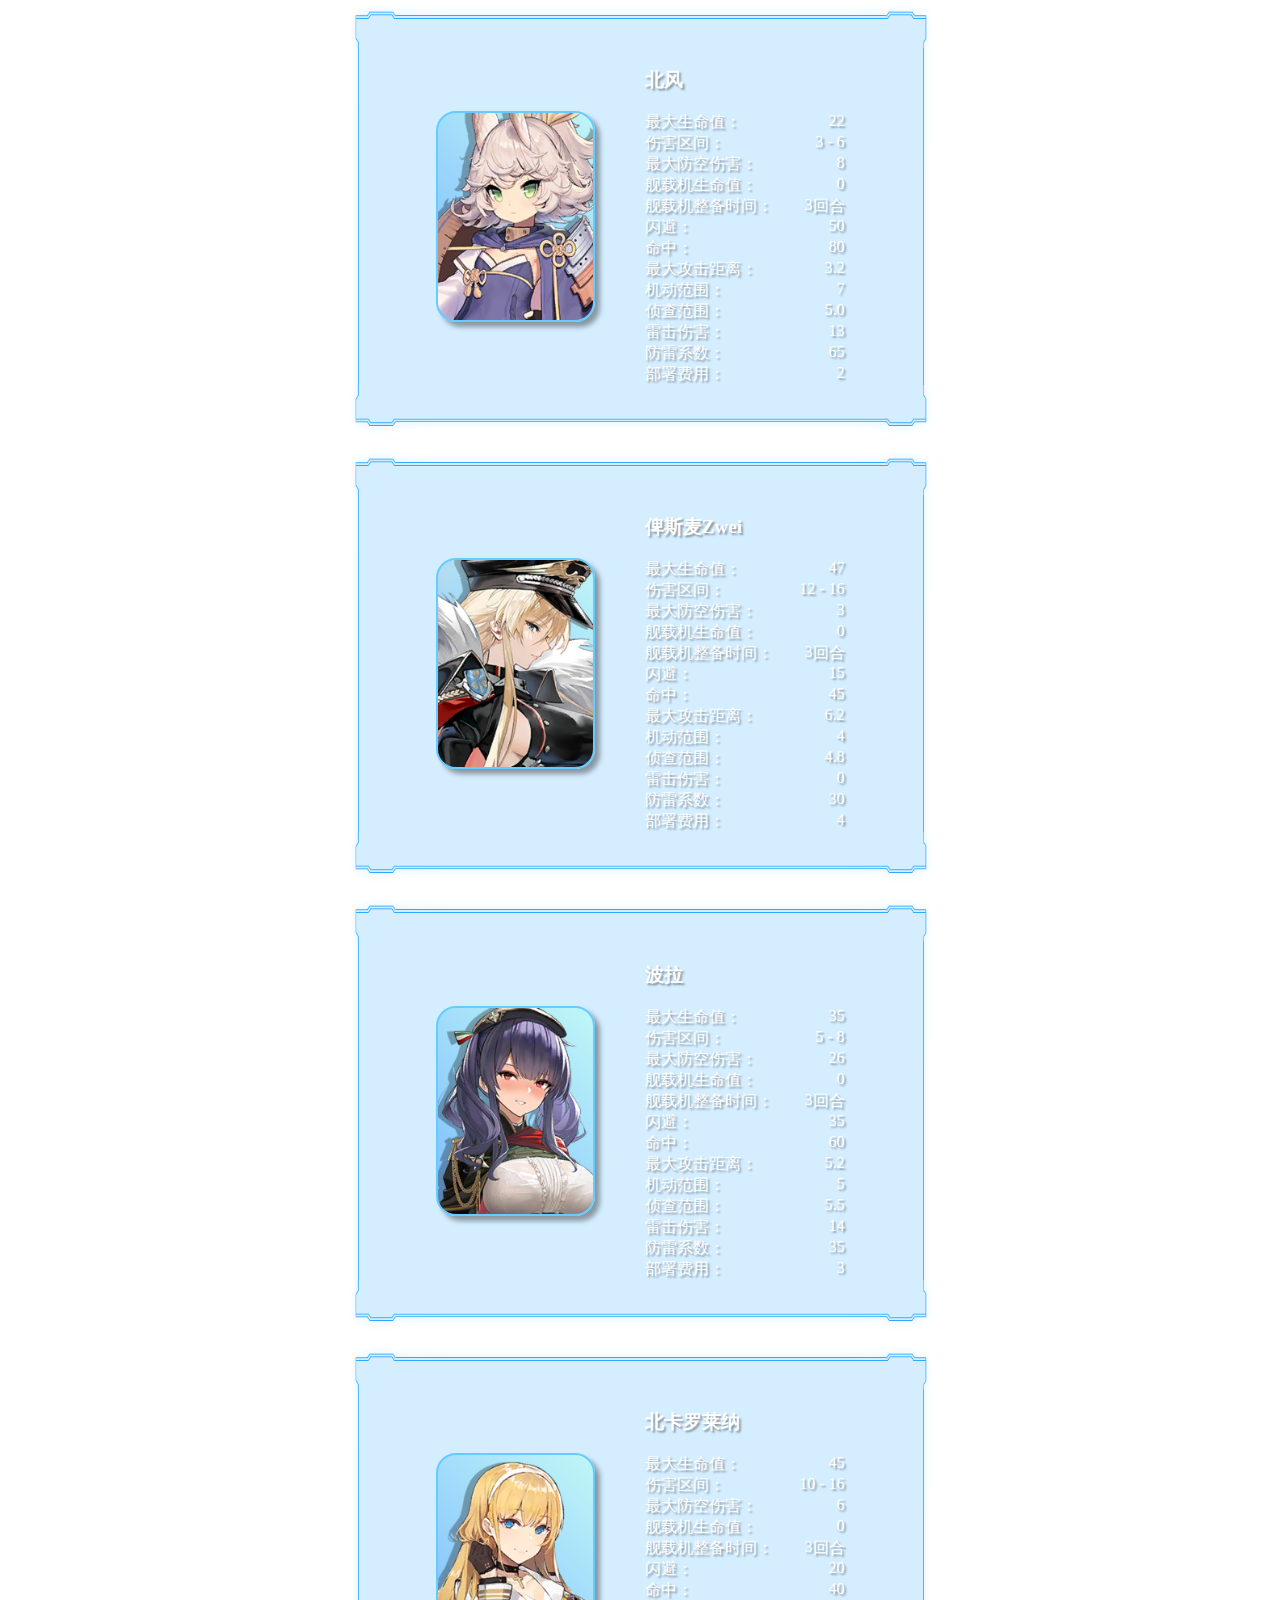
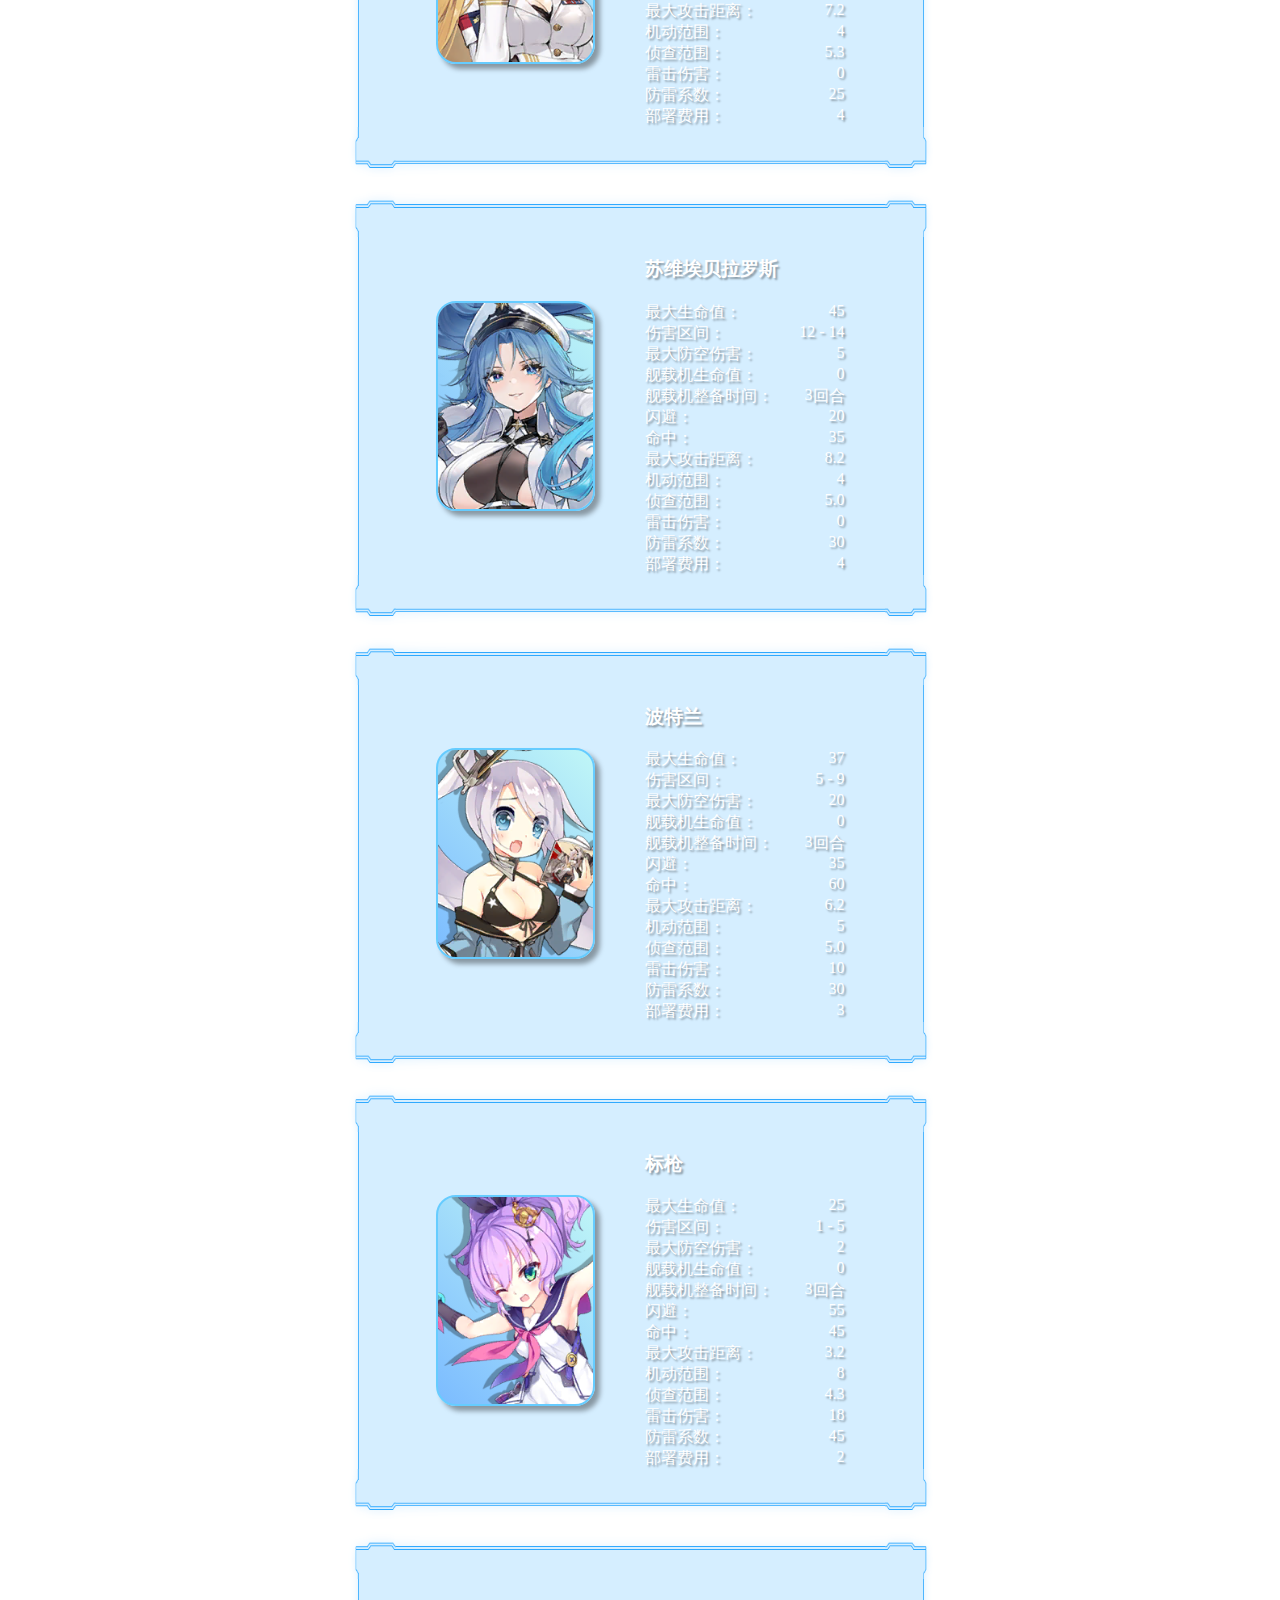
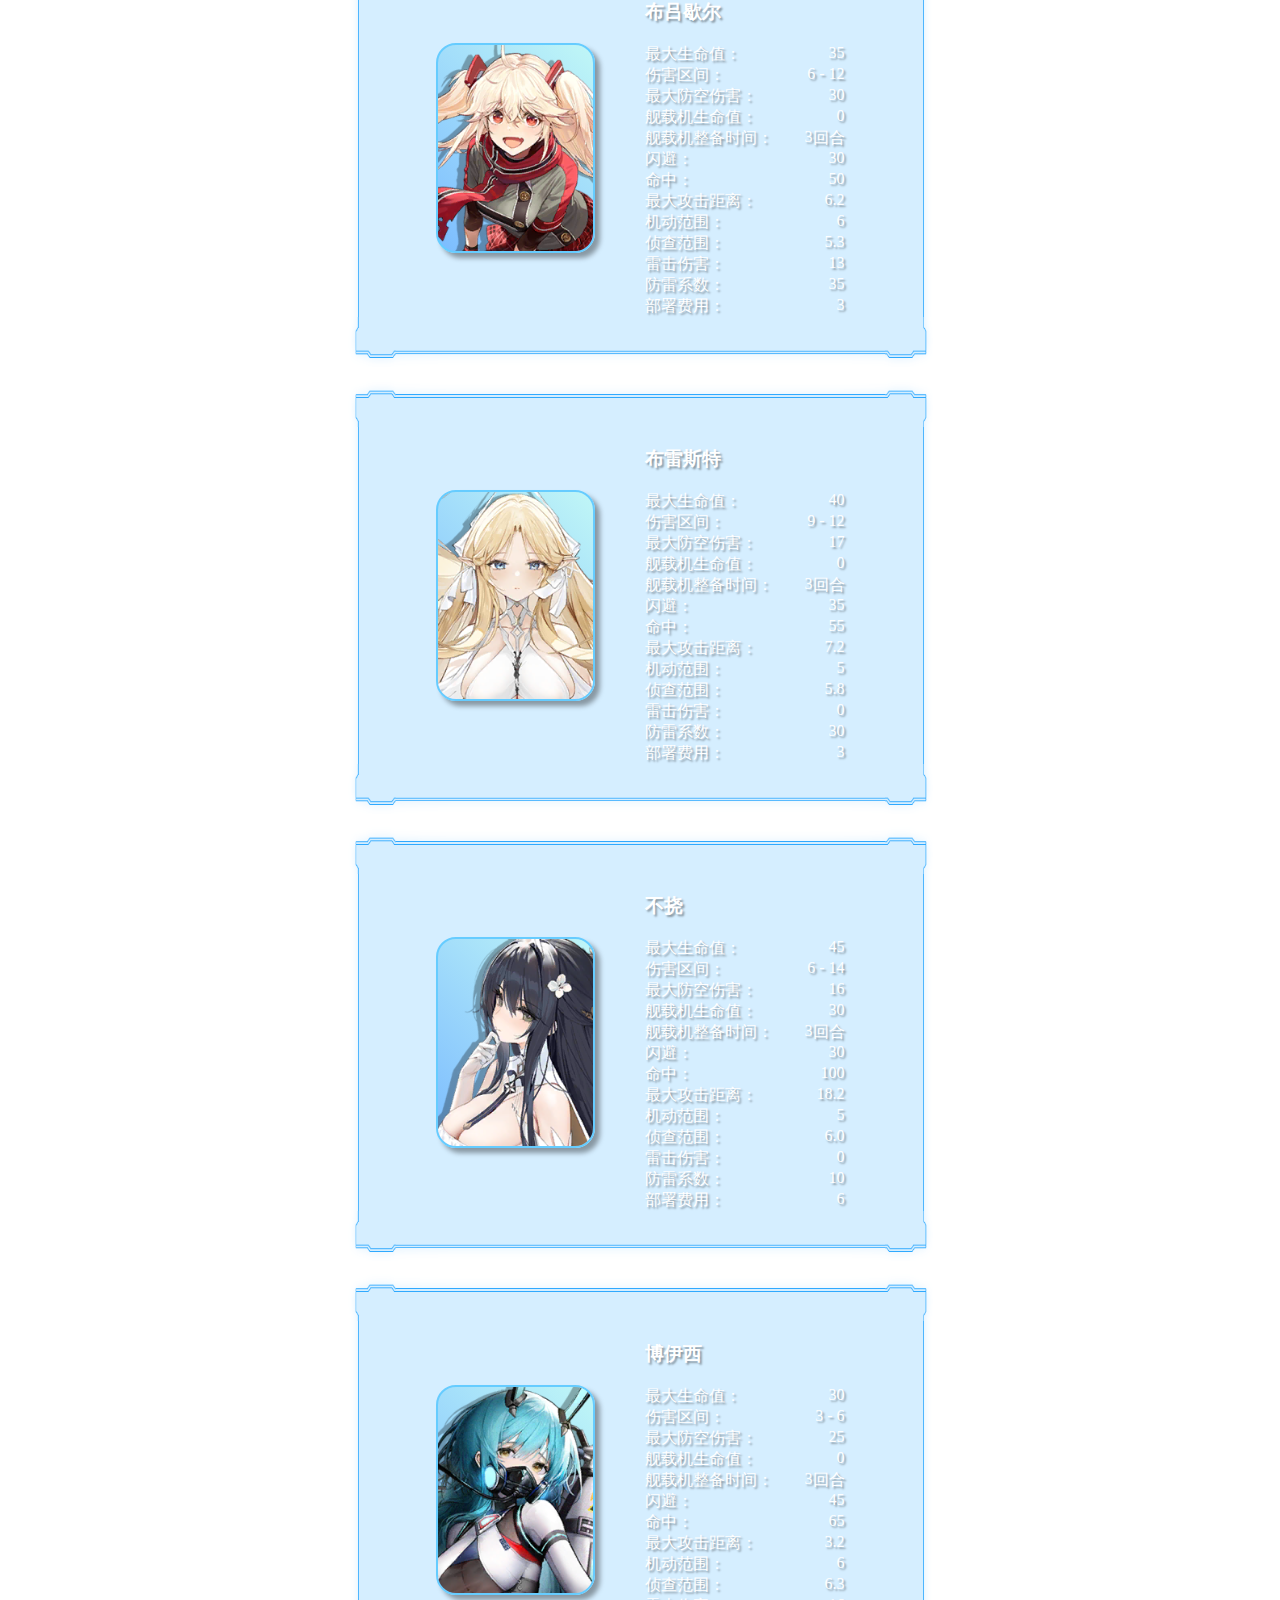
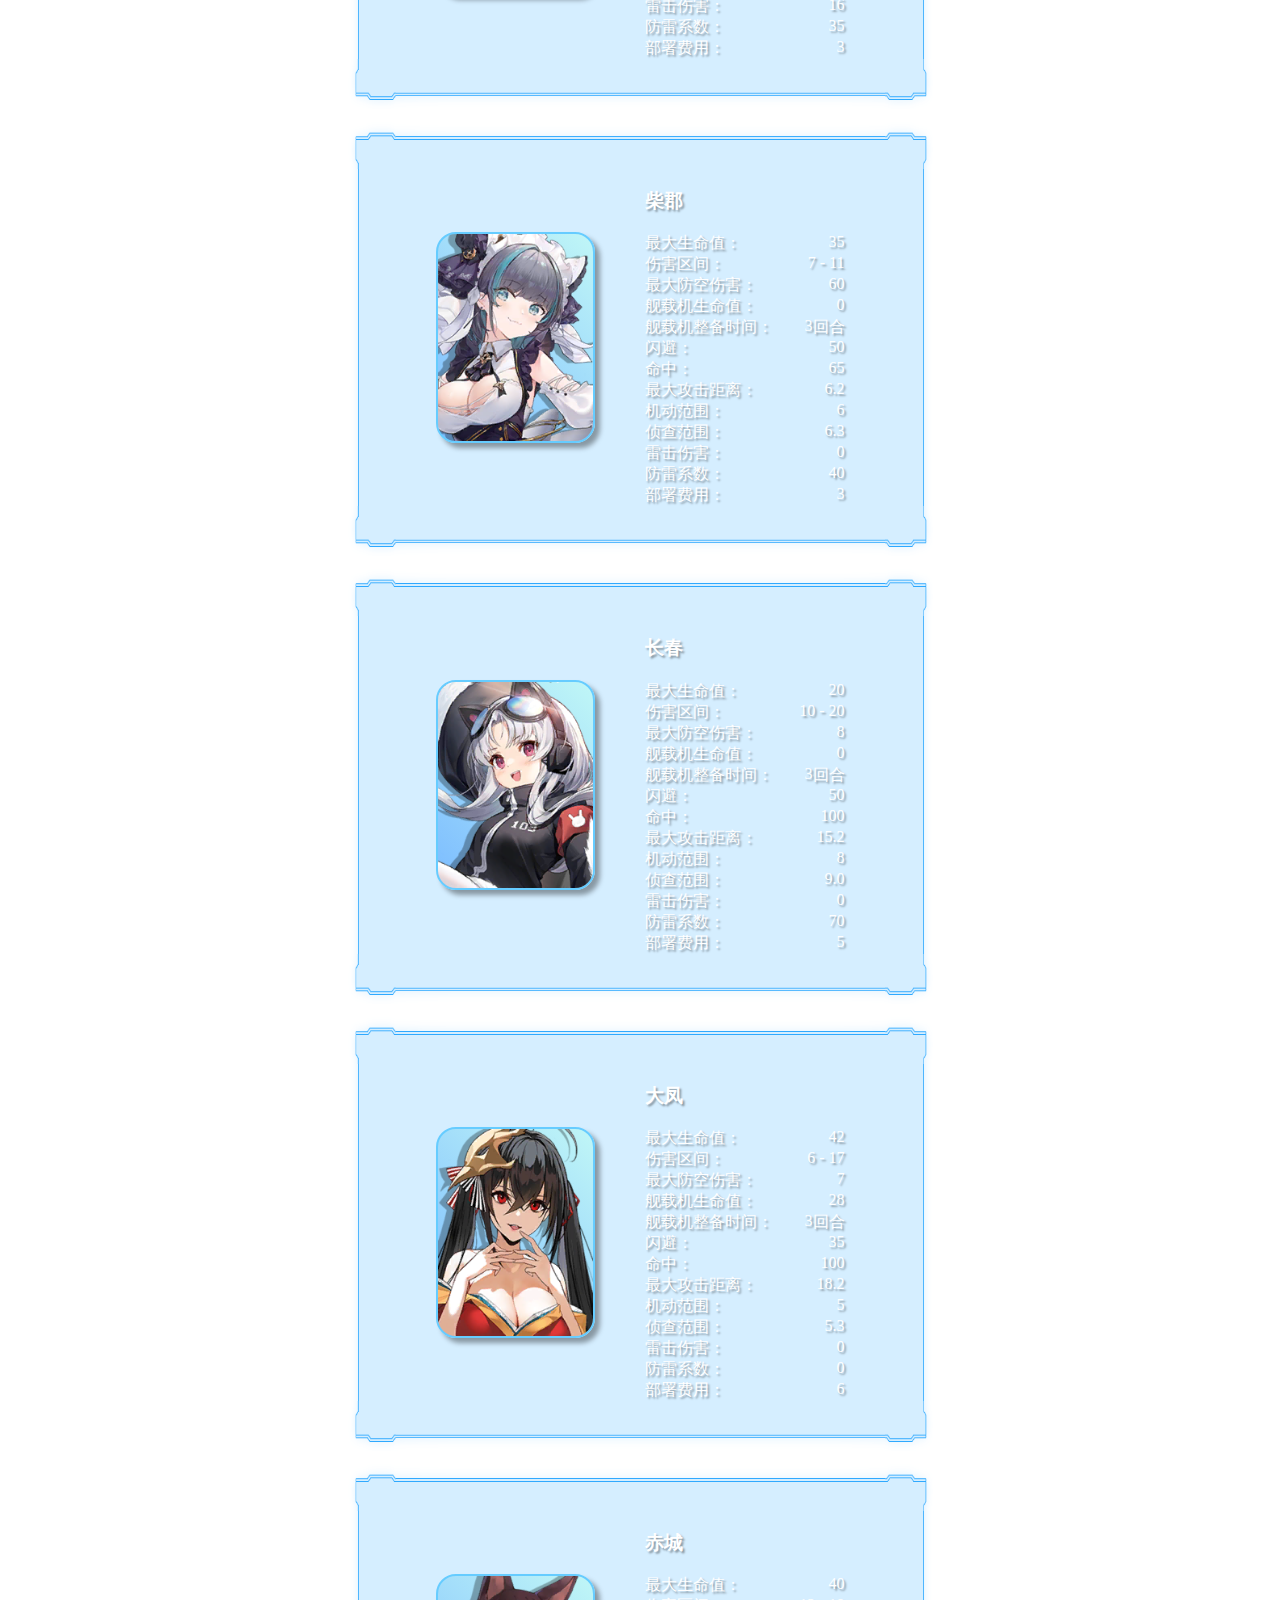
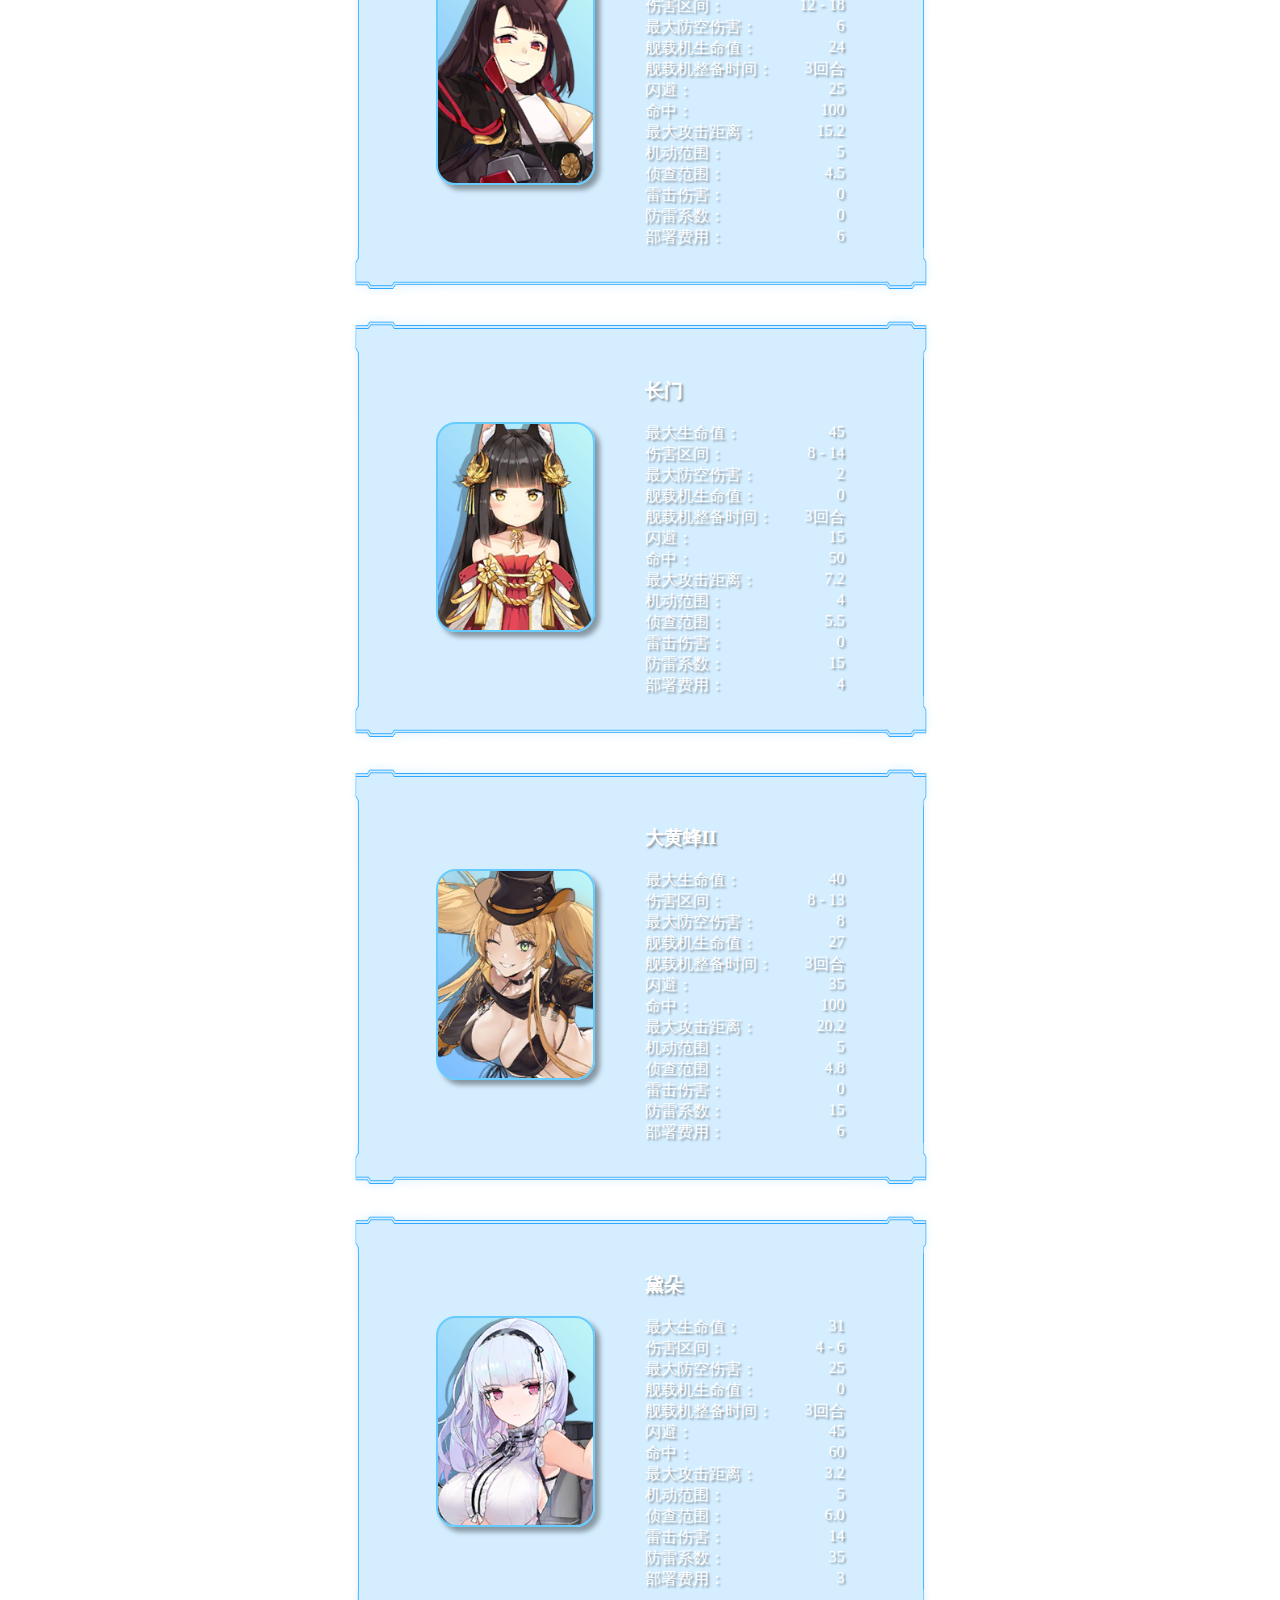
==== commit 5a5499e9: "更新数据" ====
--- a/index.html
+++ b/index.html
@@ -75,7 +75,7 @@
                     </div>
                     <div class="text-line">
                         <span>机动范围：</span>
-                        <span>${character.MoveRadius.toFixed(1)}</span>
+                        <span>${character.MoveRadius}</span>
                     </div>
                     <div class="text-line">
                         <span>侦查范围：</span>
